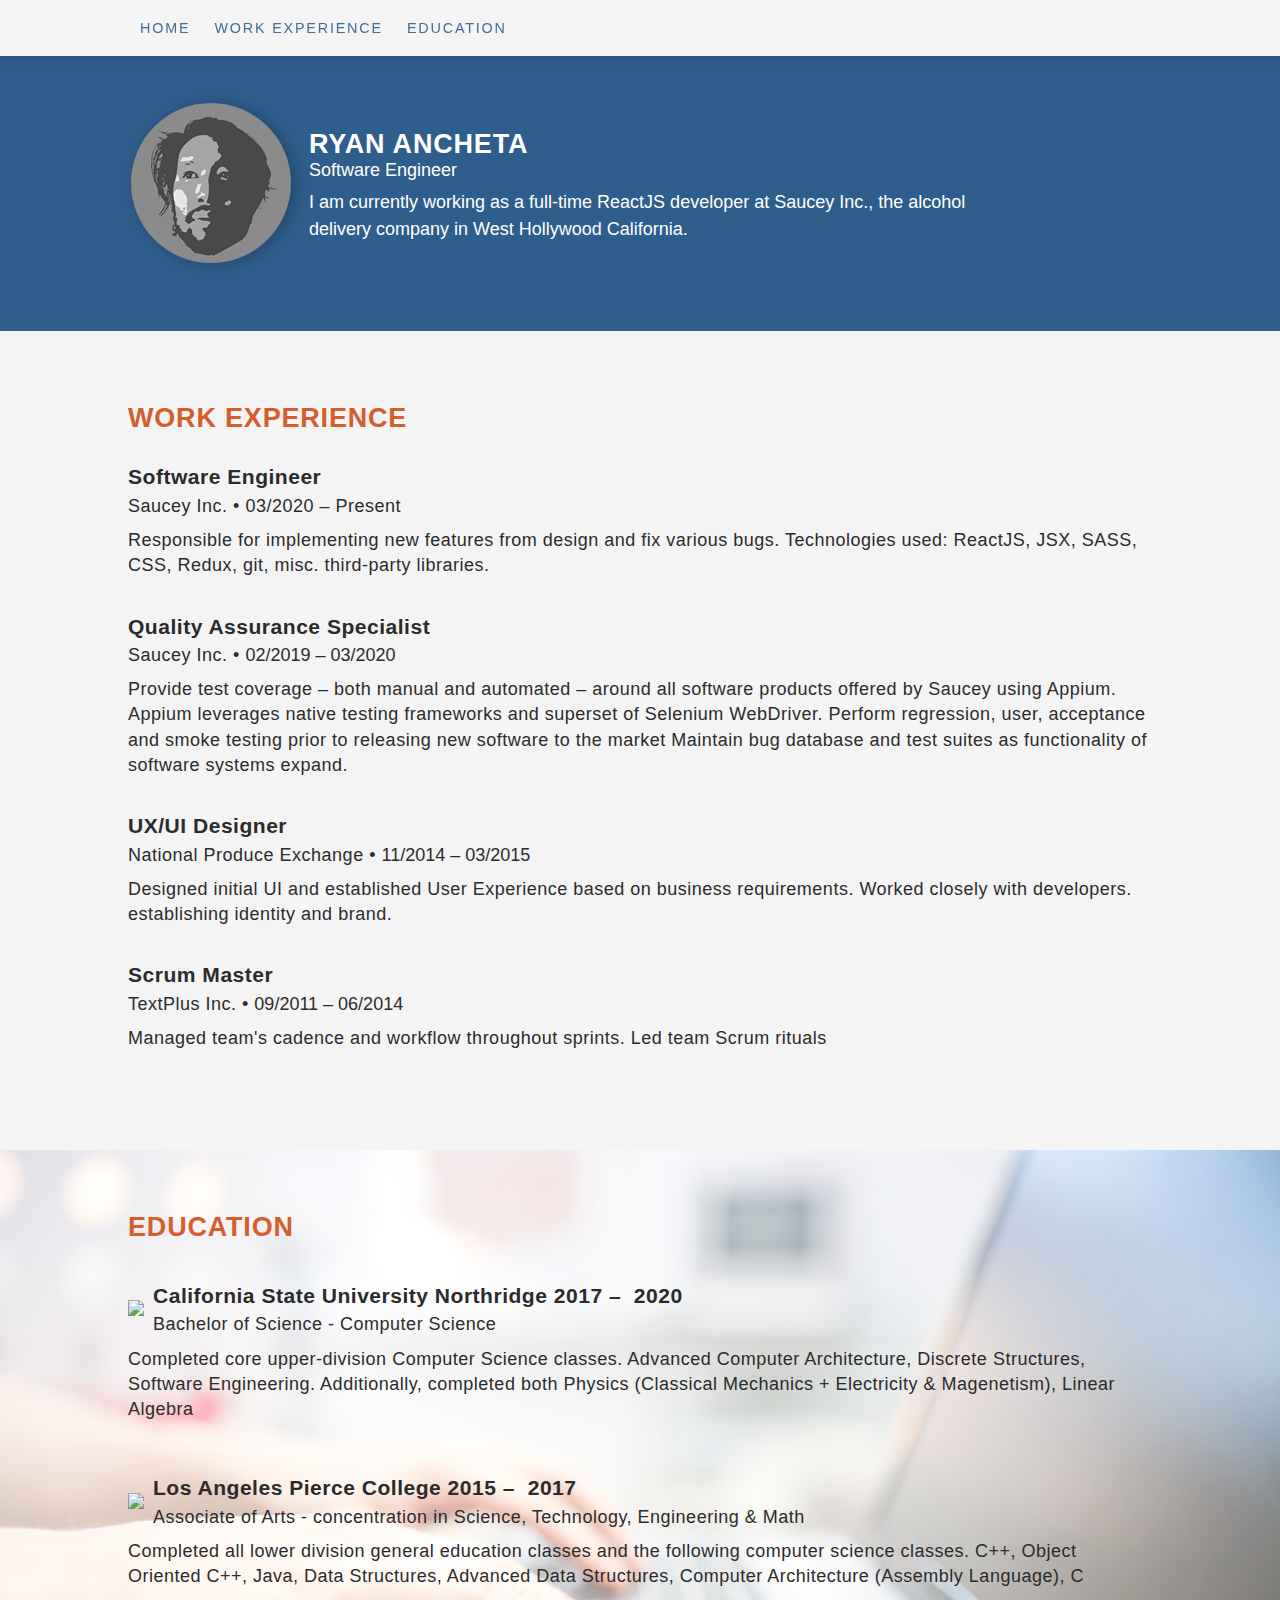
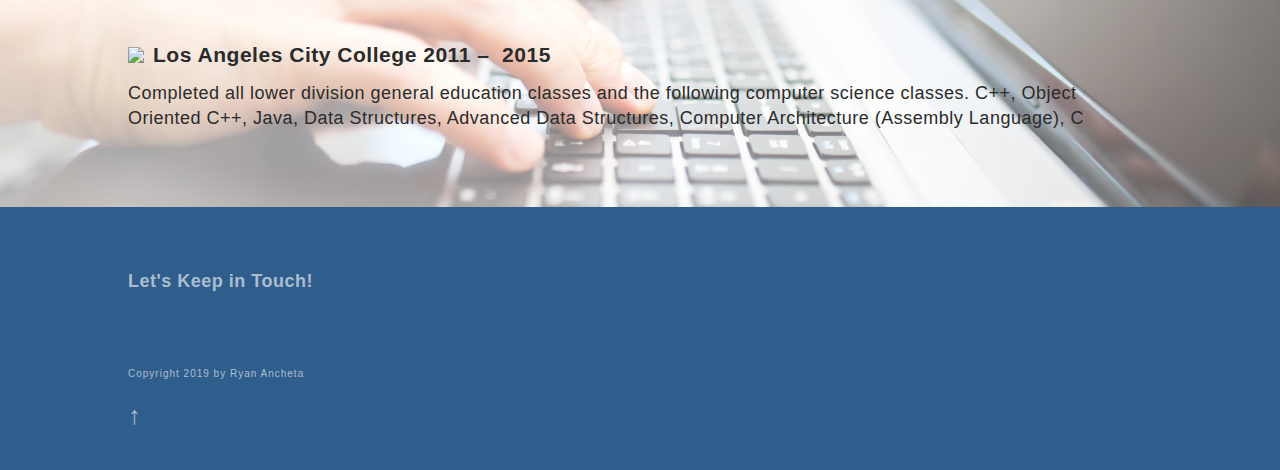
==== index.html @ f2ef3d65 "fix education section" ====
<!DOCTYPE html>
<html lang="en">
  <head>
    <meta charset="UTF-8" />
    <meta name="viewport" content="width=device-width, initial-scale=1.0" />
    <meta property="og:title" content="Ryan Ancheta Resume" />
    <meta
      name="description"
      content="Ryan Ancheta Front-End ReactJS developer software engineer software developer"
    />
    <link
      rel="shortcut icon"
      type="image/x-icon"
      href="/assets/favicon-16x16.ico"
    />
    <link rel="icon" type="image/x-icon" href="/assets/favicon-16x16.ico" />
    <meta
      property="og:image"
      content="https://lh3.googleusercontent.com/eHggFbVulwoqNeUheD2zjqbdYsZmbzcClbdNl1tjIChGEBlrgwwPAyZ1vfrO7VXcHEhOQb1ICyS1EC4H_CNYKtNoX-5hQ-1GsaHXh4HEf33yHN_d93c7FQprkmkQ3BUmwwURCWkJkw=s1024-no"
    />
    <link
      rel="stylesheet"
      href="https://use.fontawesome.com/releases/v5.7.2/css/all.css"
      integrity="sha384-fnmOCqbTlWIlj8LyTjo7mOUStjsKC4pOpQbqyi7RrhN7udi9RwhKkMHpvLbHG9Sr"
      crossorigin="anonymous"
    />

    <!-- links -->
    <link
      href="https://fonts.googleapis.com/css?family=Roboto:300,400,500|Roboto+Slab:300,400,700"
      rel="stylesheet"
    />
    <link rel="stylesheet" href="styles.css" type="text/css" />
    <!-- links -->

    <title>Ryan Ancheta | Resume</title>
  </head>
  <body>
    <div class="nav-container-container">
      <div class="nav-container background-light">
        <nav class="nav container sides-auto" id="nav">
          <a href="#">home</a>
          <a href="#work-experience">work experience</a>
          <a href="#education">education</a>
        </nav>
      </div>
    </div>
    <!-- // Intro -->
    <header class="header">
      <div class="header-bg container sides-auto">
        <table>
          <tr>
            <td>
              <img
                src="./assets/avatar.png"
                loading="lazy"
                style="
                  border-radius: 50%;
                  height: 160px;
                  width: auto;
                  padding: 0;
                  box-shadow: 4px 1px 16px rgba(0, 0, 0, 0.25);
                  object-fit: cover;
                  filter: saturate(0);
                "
              />
            </td>
            <td>
              <h2
                style="color: white"
                id="header-name"
                class="header-text-content"
              >
                Ryan Ancheta
              </h2>
              <p style="font-weight: 500; color: white; margin: 0 14px">
                Software Engineer
              </p>
              <p
                class="header-description"
                style="
                  color: white;
                  font-weight: lighter;
                  padding-top: 8px;
                  line-height: 1.2em;
                  margin: 0 14px;
                "
              >
                I am currently working as a full-time ReactJS developer at
                Saucey Inc., the alcohol delivery company in West Hollywood
                California.
              </p>
            </td>
          </tr>
        </table>
      </div>
      <div class="header-bg-mobile">
        <img
          src="https://cdn.glitch.com/bf27959f-3e99-4155-89b1-964a21f4a2be%2Fchedda.png?1551856721270https://cdn.glitch.com/bf27959f-3e99-4155-89b1-964a21f4a2be%2Fchedda.png?1551856721270"
          loading="lazy"
          style="
            border-radius: 50%;
            height: 160px;
            width: auto;
            padding: 0;
            box-shadow: 4px 1px 16px rgba(0, 0, 0, 0.25);
          "
        />
        <h2 style="color: white; margin-bottom: 0">Ryan Ancheta</h2>
        <p
          style="
            font-weight: 500;
            color: white;
            margin: 0 14px;
            line-height: 1.2em;
          "
        >
          Software Engineer
        </p>
        <p
          class="header-description"
          style="
            color: white;
            font-weight: lighter;
            padding-top: 8px;
            line-height: 1.2em;
            width: 80%;
            margin: 0 auto;
          "
        >
          I am currently working as a full-time ReactJS developer at Saucey
          Inc., the alcohol delivery company in West Hollywood California.
        </p>
      </div>
    </header>
    <main role="main">
      <!-- // Work Experience -->
      <div class="work-exp-wrap" id="work-experience">
        <section class="work-exp-wrap container sides-auto">
          <h2 style="margin-top: 0">Work Experience</h2>
          <!-- Job Details: copy this whole block to add more jobs -->
          <div class="jobs">
            <div class="job">
              <h3>Software Engineer</h3>
              <div class="heading">
                <p>
                  <a
                    href="https://www.saucey.com"
                    target="_blank"
                    class="work-name"
                  >
                    Saucey Inc.</a
                  >&nbsp;•&nbsp;
                </p>
                <p class="date-range">03/2020&nbsp;–&nbsp;Present</p>
                <!-- Add as many paragraphs as you need. -->
              </div>
              <p>
                Responsible for implementing new features from design and fix
                various bugs. Technologies used: ReactJS, JSX, SASS, CSS, Redux,
                git, misc. third-party libraries.
              </p>
            </div>

            <div class="job">
              <h3>Quality Assurance Specialist</h3>
              <div class="heading">
                <p>
                  <a
                    href="https://www.saucey.com"
                    target="_blank"
                    class="work-name"
                  >
                    Saucey Inc.</a
                  >&nbsp;•&nbsp;
                </p>
                <div class="date-range">02/2019&nbsp;–&nbsp;03/2020</div>
              </div>
              <!-- Add as many paragraphs as you need. -->
              <p>
                Provide test coverage – both manual and automated – around all
                software products offered by Saucey using Appium. Appium
                leverages native testing frameworks and superset of Selenium
                WebDriver. Perform regression, user, acceptance and smoke
                testing prior to releasing new software to the market Maintain
                bug database and test suites as functionality of software
                systems expand.
              </p>
            </div>

            <div class="job">
              <h3>UX/UI Designer</h3>
              <div class="heading">
                <p>
                  <a
                    href="https://www.nationalcarrierexchange.com"
                    target="__blank"
                    class="work-name"
                  >
                    National Produce Exchange</a
                  >&nbsp;•&nbsp;
                </p>
                <div class="date-range">11/2014 – 03/2015</div>
              </div>
              <p>
                Designed initial UI and established User Experience based on
                business requirements. Worked closely with developers.
                establishing identity and brand.
              </p>
            </div>

            <div class="job">
              <h3>Scrum Master</h3>
              <div class="heading">
                <p>
                  <a
                    href="http://www.textplus.com"
                    target="new"
                    class="work-name"
                  >
                    TextPlus Inc.</a
                  >&nbsp;•&nbsp;
                </p>
                <span class="date-range">09/2011&nbsp;–&nbsp;06/2014</span>
              </div>
              <p>
                Managed team's cadence and workflow throughout sprints. Led team
                Scrum rituals
              </p>
            </div>
          </div>
        </section>
      </div>
      <!-- end of Job Details block. -->

      <!-- // Education -->
      <div class="education" id="education">
        <div class="education-alpha">
          <section class="container sides-auto">
            <div>
              <h2>Education</h2>
            </div>
            <div class="education-item-container">
              <div class="education-item">
                <a href="https://www.csun.edu" target="_blank">
                  <img
                    src="https://upload.wikimedia.org/wikipedia/en/thumb/8/8c/CSUNS.svg/1200px-CSUNS.svg.png"
                    loading="lazy"
                    style="width: 52px; height: auto"
                    class="school-logo"
                  />
                </a>
                <div>
                  <div class="school-name-year-detail">
                    <a
                      href="http://www.csun.edu"
                      target="_blank"
                      class="school-name"
                    >
                      <h3>California State University Northridge</h3>
                    </a>
                    <h3>&nbsp;2017 – &nbsp;2020</h3>
                  </div>
                  <p class="degree">
                    Bachelor of Science &dash; Computer Science
                  </p>
                </div>
              </div>
              <p class="school-desc">
                Completed core upper-division Computer Science classes. Advanced
                Computer Architecture, Discrete Structures, Software
                Engineering. Additionally, completed both Physics (Classical
                Mechanics + Electricity & Magenetism), Linear Algebra
              </p>
            </div>
            <div class="education-item-container">
              <div class="education-item">
                <a href="https://www.piercecollege.edu" target="_blank">
                  <img
                    src="https://static.wixstatic.com/media/e28e75_eaf3989d148040e1ba2fc01089e773c7.gif"
                    loading="lazy"
                    style="width: 52px; height: auto"
                    class="school-logo"
                  />
                </a>
                <div>
                  <div class="school-name-year-detail">
                    <a
                      href="https://www.piercecollege.edu"
                      target="_blank"
                      class="school-name"
                    >
                      <h3>Los Angeles Pierce College</h3>
                    </a>
                    <h3>&nbsp;2015 – &nbsp;2017</h3>
                  </div>
                  <p class="degree">
                    Associate of Arts &dash; concentration in Science,
                    Technology, Engineering & Math
                  </p>
                </div>
              </div>
              <p class="school-desc">
                Completed all lower division general education classes and the
                following computer science classes. C++, Object Oriented C++,
                Java, Data Structures, Advanced Data Structures, Computer
                Architecture (Assembly Language), C
              </p>
            </div>

            <div class="education-item-container">
              <div class="education-item">
                <a href="https://www.lacc.edu" target="_blank">
                  <img
                    src="https://upload.wikimedia.org/wikipedia/en/thumb/f/f6/Los_Angeles_City_College_seal.svg/800px-Los_Angeles_City_College_seal.svg.png"
                    loading="lazy"
                    style="width: auto; height: 53px"
                    class="school-logo"
                  />
                </a>
                <div>
                  <div class="school-name-year-detail">
                    <a
                      href="https://www.lacitycollege.edu"
                      target="_blank"
                      class="school-name"
                    >
                      <h3>Los Angeles City College</h3>
                    </a>
                    <h3>&nbsp;2011 – &nbsp;2015</h3>
                  </div>
                </div>
              </div>
              <p class="school-desc">
                Completed all lower division general education classes and the
                following computer science classes. C++, Object Oriented C++,
                Java, Data Structures, Advanced Data Structures, Computer
                Architecture (Assembly Language), C
              </p>
            </div>
          </section>
        </div>
      </div>
      <!-- End of school details. -->
      <!-- // Footer & contact info -->
      <div class="footer">
        <section class="container sides-auto">
          <footer>
            <h4>Let's Keep in Touch!</h4>
            <!-- Social media and contact links. Add or remove any networks. -->
            <ul class="footer-links contact-info" style="margin-top: 0">
              <a
                href="mailto:ryan@ryanancheta.com?subject=Hey! I found you from your website!"
                style="padding-left: 0"
                ><i class="fas fa-envelope"></i
              ></a>
              <a href="http://www.ryanancheta.com" target="_blank"
                ><i size="med" class="fas fa-columns"></i
              ></a>
              <a href="http://www.twitter.com" target="_blank"
                ><i class="fab fa-twitter"></i
              ></a>
              <a
                href="https://www.linkedin.com/in/ryan-ancheta-920494163"
                target="_blank"
                ><i class="fab fa-linkedin"></i
              ></a>
              <a href="https://facebook.com" target="_blank"
                ><i class="fab fa-facebook"></i
              ></a>
            </ul>
            <p>Copyright 2019 by Ryan Ancheta</p>
          </footer>
          <div class="back-to-top">
            <a
              href="#"
              style="
                font-size: 1.4em;
                color: rgba(255, 255, 255, 0.6);
                text-decoration: none;
              "
              >&uarr;</a
            >
          </div>
        </section>
      </div>
    </main>
  </body>
</html>
---- styles.css ----
/* Color Palette
rgb(0,131,178);
rgb(26,195,255);
rgb(0,188,255);
rgb(178,92,0);
rgb(255,131,0); */
p {
  margin: 0;
  padding: 0;
}
:root {
  --myBlue: #2f5d8c;
  --myOrange: #d55e2d;
  --max-width: 1360px;
  font-size: 1.125rem;
}

@media (max-width: 425px) {
  :root {
    font-size: 16px;
  }
  .job .heading {
    justify-content: center;
  }
  #nav a {
    font-size: 0.625rem;
    font-weight: bold;
  }
}

html,
body {
  overflow-x: hidden;
  font-family: "Helvetica", "Roboto", sans-serif;
  /* font-family: 'Noto Sans', sans-serif; */
  margin: 0;
  color: #2b2b2b;
  /* margin-top: 28px; */
  padding: 0;
  scroll-behavior: smooth;
  -webkit-overflow-scrolling: smooth;
  background-color: #f4f4f4;
}

a,
a:active {
  color: #2b2b2b;
}

h3 {
  margin: 0;
  padding: 0;
}

h2#header-name.header-text-content {
  margin: 0 14px;
}

.work-exp-wrap {
  padding: 2rem 0;
}

h1,
h2,
h3,
h4,
h5 {
  /* font-family: "Roboto Slab", serif; */
  font-family: "Helvetica", "Roboto", sans-serif;
  font-weight: bold;
  letter-spacing: 0.5px;
}

h2 {
  color: var(--myOrange);
  text-transform: uppercase;
  letter-spacing: 0.03em;
}

h3 > .school-name,
.work-name {
  margin: 0 auto;
  /* color: var(--myBlue); */
  border-bottom: none;
  padding-bottom: 0;
  -webkit-transition: border-bottom 0.25s ease, padding-bottom 0.5ms ease;
  transition: border-bottom 0.25s ease, padding-bottom 0.5ms ease;
}

.date-range {
  font-weight: 500;
}

.work-name:hover,
.school-name:hover {
  text-decoration: underline;
}

hr {
  height: 1px;
  background: rgba(178, 92, 0, 0.2);
  border: none;
  margin: 40px 0;
}

.header {
  background: var(--myBlue);
}

.header-bg {
  /* border-top: 1px solid white; */
  width: 80%;
  height: auto;
  /* margin: auto 0; */
  padding: 100px 0 60px;
  transition: 0.2s;
}

.header-bg-mobile {
  display: none;
  background: var(--myBlue);
  text-align: center;
  padding: 60px 0;
}

.header-bg h1,
.header-bg h2,
.header-bg p {
  width: 80%;
  margin: 0 auto;
}

.header-bg img {
  width: 100%;
  margin: auto 0;
  padding-top: 140px;
  z-index: 1;
}

section {
  width: 80%;
  margin: 0 auto;
}

section p {
  letter-spacing: 0.5px;
  line-height: 1.4em;
  font-weight: lighter;
}

.school-name,
.work-name {
  text-decoration: none;
  font-weight: 500;
}

.school-logo {
  /* padding-right: 8px; */
}

.school-logo-mobile {
  /* padding-bottom: 14px; */
}

/* Header & Footer
------------------------------------*/
/* Footer START */

.education {
  /* background: url('https://cdn.glitch.com/bf27959f-3e99-4155-89b1-964a21f4a2be%2Fnumber-education-classroom-brand-font-school-1201352-pxhere.com.jpg?1552437216395') top right; */
  /* background: url('/assets/img-studying-flat.jpg'); */
  background: url("/assets/img-typing-on-laptop.jpg") center;
  background-attachment: scroll;
  background-size: cover;
}

.education-item {
  display: flex;
  align-items: center;
}

.education-item .school-logo {
  margin-right: 0.5rem;
}

.education-item .school-name-year-detail {
  display: flex;
}

.education-item .school-name-year-detail > * {
  margin-bottom: 0.25rem;
}

.education-item .school-name-year-detail h3 {
  white-space: nowrap;
}

.education-item > * {
  margin-bottom: 0.5rem;
}

.education-alpha {
  background: linear-gradient(
    to right,
    rgba(255, 255, 255, 0.7),
    rgba(255, 255, 255, 0.35)
  );

  padding: 40px 0;
}

/* .education-mobile-alpha {
  background: rgba(255, 255, 255, 0.75);
  padding: 40px 0;
} */

.education-item-container {
  padding: 1rem 0;
  margin-bottom: 1rem;
}

.footer {
  margin: 0 auto;
  padding: 40px 0;
  background: var(--myBlue);
}

ul {
  list-style-type: none;
  display: inline;
}

ul a {
  padding: 14px;
  letter-spacing: 0.5px;
  transition: all 0.4s ease;
}

ul a:visited,
ul a:link,
ul a:active {
  /* color: black; */
  color: rgba(255, 255, 255, 0.6);
}

.footer-links.contact-info {
  padding: 20px;
}

.footer h4 {
  color: rgba(255, 255, 255, 0.6);
}
.footer p {
  color: rgba(255, 255, 255, 0.6);
  font-size: x-small;
  letter-spacing: 1px;
  margin: 20px 0;
}

ul.footer-links.contact-info {
  padding: 0;
}

.fas.fa-envelope {
  font-size: 1.5em;
  transition: all 0.45s ease;
}
.fas.fa-envelope:hover {
  color: var(--myOrange);
  transform: scale(2);
}
.fab.fa-twitter {
  font-size: 1.5em;
  transition: all 0.45s ease;
}
.fab.fa-twitter:hover {
  color: #1da1f2;
  transform: scale(2);
}
.fas.fa-columns {
  font-size: 1.5em;
  transition: all 0.45s ease;
}
.fas.fa-columns:hover {
  color: rgb(178, 92, 0);
  transform: scale(2);
}
.fab.fa-facebook {
  font-size: 1.5em;
  transition: all 0.45s ease;
}
.fab.fa-facebook:hover {
  color: #3b5998;
  transform: scale(2);
}
.fab.fa-linkedin {
  font-size: 1.5em;
  transition: all 0.45s ease;
}
.fab.fa-linkedin:hover {
  color: #0077b5;
  transform: scale(2);
}

/* Footer END */

.nav-container {
  top: 0;
  left: 0;
  right: 0;
  width: 100vw;
  z-index: 10;
  max-width: var(--max-width);
  margin-left: auto;
  margin-right: auto;
  width: auto;
}

@media (min-width: 721px) {
  .nav-container {
    width: 80%;
  }
}

#nav {
  top: 0;
  transition: top 0.6s;
  display: inline-flex;
}

.nav-container-container {
  box-shadow: 0 4px 10px rgba(0, 0, 0, 0.1);
  position: fixed;
  /* background: white; */
  background-color: #f4f4f4;
  width: 100vw;
  height: auto;
  z-index: 10;
}

#nav {
  z-index: 100;
  overflow: hidden;
  background: rgba(0, 0, 0, 0.01);
  background-color: inherit;
  opacity: 0.9;
}

.nav a {
  width: 80%;
  flex-basis: fit-content;
  letter-spacing: 0.2vh;
  color: var(--myBlue);
  white-space: nowrap;
  text-transform: uppercase;
  text-align: center;
  font-size: 0.8em;
  padding: 20px 12px;
  text-decoration: none;
  transition: all 0.4s ease;
  font-weight: 400;
  cursor: pointer;
}

@media (hover: hover) {
  .nav a:hover {
    color: var(--myOrange);
  }
}
@media (hover: hover) and (prefers-color-scheme: dark) {
  .nav a:hover {
    color: white;
    /* background: var(--myBlue); */
  }
}

@media (hover: hover) and (not(prefers-color-scheme: dark)) {
  .nav a:hover {
    color: var(--myOrange);
  }
}
/* Work Experience
  ------------------------------------*/
.degree {
  font-weight: 400;
  margin-top: 0;
  margin-bottom: 0;
}

@media (max-width: 768px) {
  .education {
    text-align: center;
  }

  .education-item {
    flex-direction: column;
    justify-content: center;
    align-items: center;
  }

  .education-item .school-name-year-detail {
    display: block;
  }

  .education-item .school-logo {
    margin: initial;
  }

  .degree {
    /* margin-bottom: 1rem; */
  }
}

/* Education
  ------------------------------------*/

.school-desc {
  margin-top: 0;
}

@media only screen and (max-width: 720px) {
  .header-bg {
    display: none;
  }
  .header-bg-mobile {
    display: block;
    padding-top: 120px;
  }
  .footer {
    text-align: center;
    margin: 0 auto;
  }
  .education {
    /* display: none; */
  }
  .education-mobile {
    display: block;
  }
  .work-exp-wrap {
    text-align: center;
  }
}

.job {
  padding: 0.5em 0;
  margin-bottom: 1rem;
}

.job .heading {
  white-space: nowrap;
  display: flex;
  align-items: center;
  margin-bottom: 0.5rem;
  margin-top: 0.25rem;
}

.header-description {
  line-height: 1.5 !important;
}

.sides-auto {
  margin-left: auto;
  margin-right: auto;
}

.container {
  max-width: var(--max-width);
}

@media (prefers-color-scheme: dark) {
  .nav-container,
  .nav-container-container,
  #nav,
  nav,
  html,
  body {
    background-color: #2b2b2b;
    color: whitesmoke;
  }
  /* .nav a, */
  a,
  h1,
  h3,
  h4,
  h5 {
    color: whitesmoke;
  }

  .nav a {
    color: var(--myOrange);
  }
  .education-alpha,
  .education-mobile-alpha {
    background: linear-gradient(
      to bottom,
      rgba(38, 38, 38, 0.9),
      rgba(3, 0, 0, 0.5)
    );
  }
}
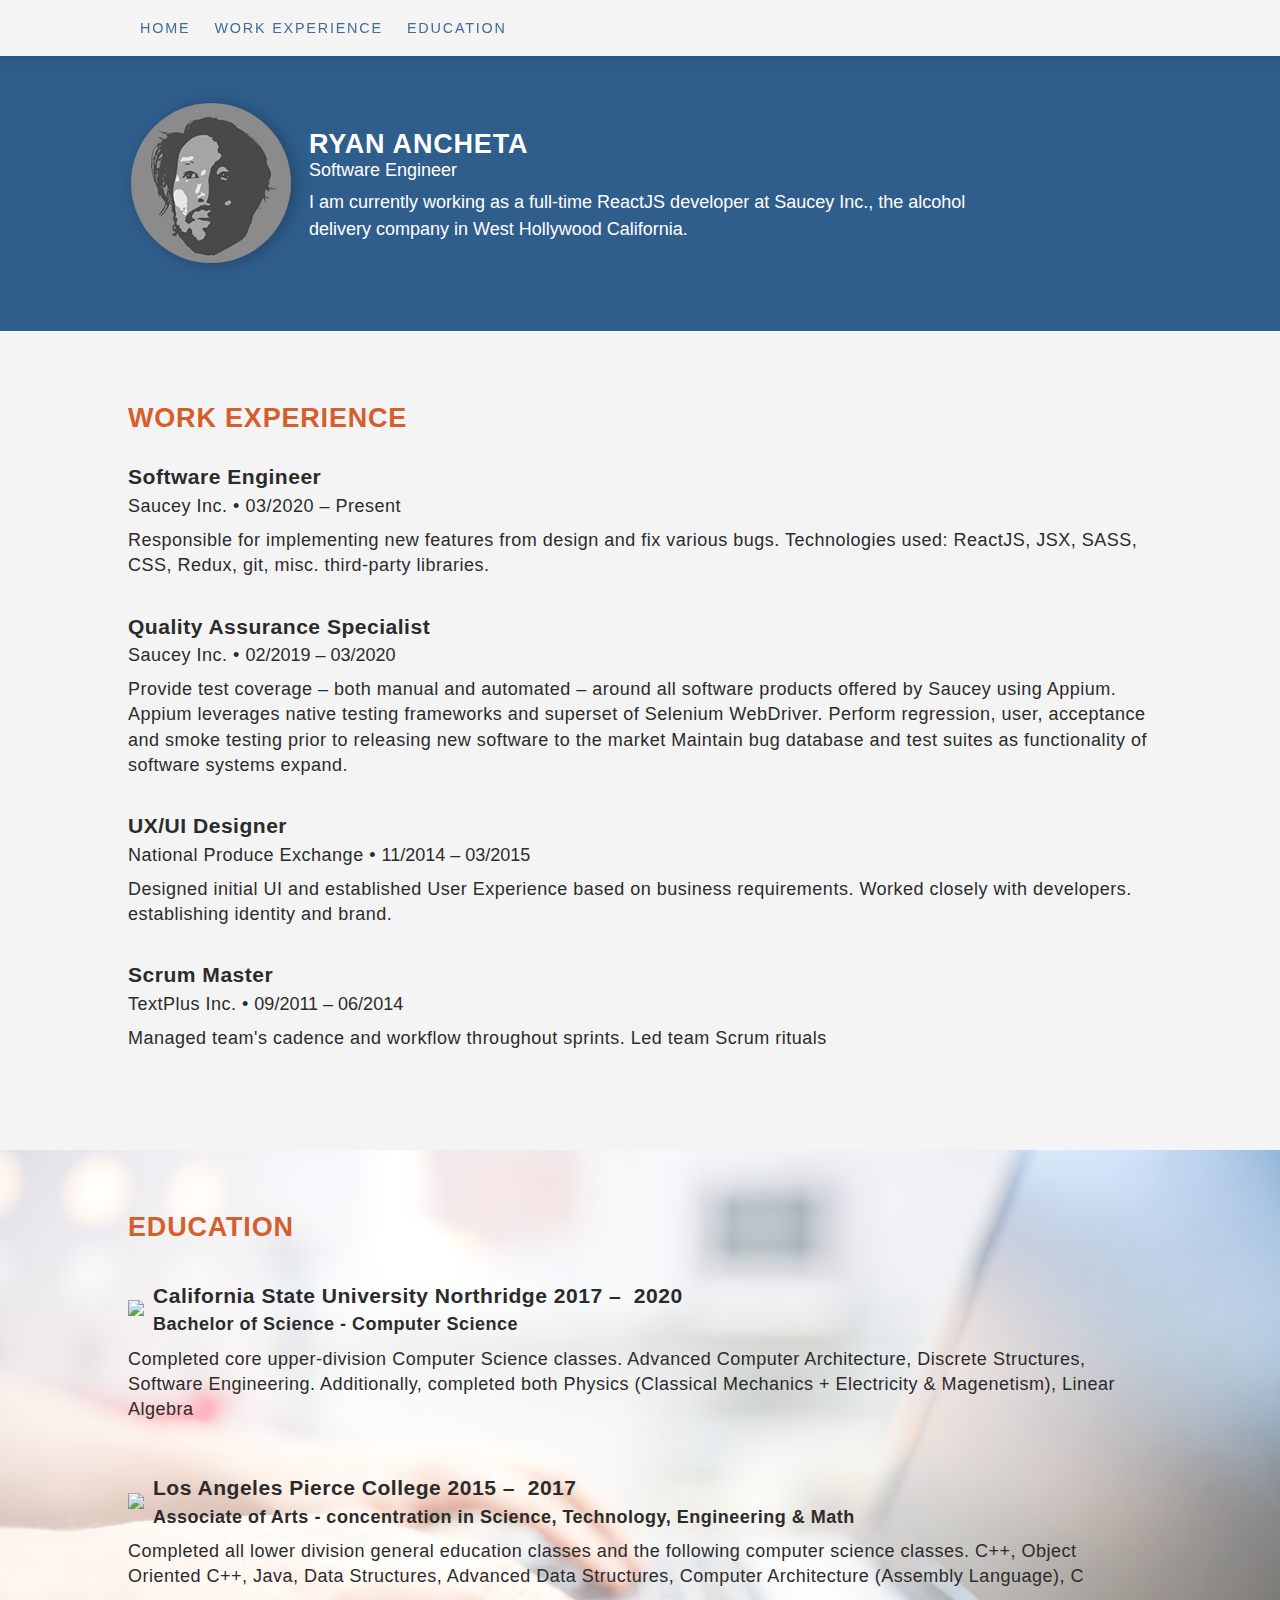
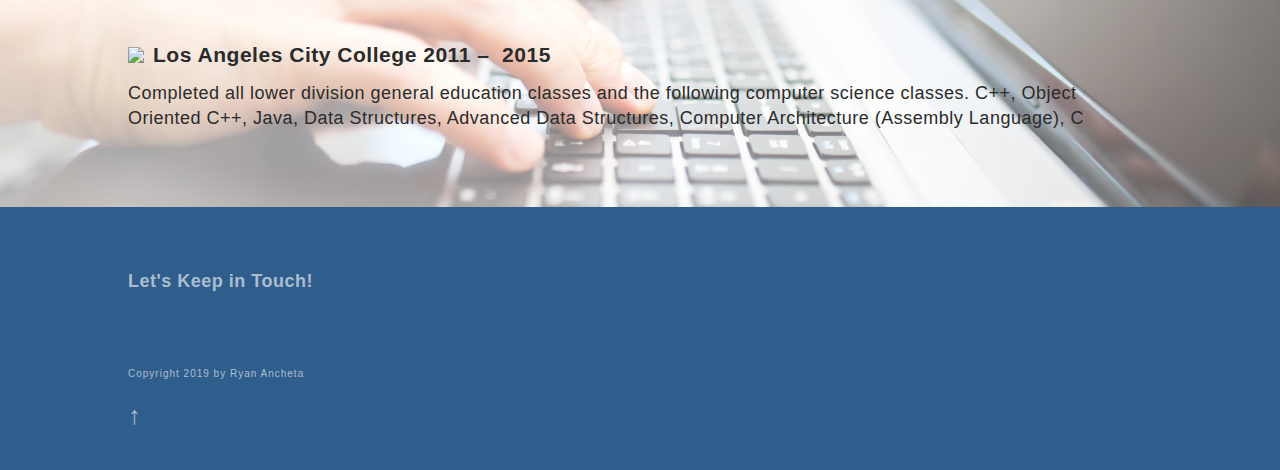
==== commit 71439a25: "make degree the focus" ====
--- a/styles.css
+++ b/styles.css
@@ -382,7 +382,7 @@
 /* Work Experience
   ------------------------------------*/
 .degree {
-  font-weight: 400;
+  font-weight: bold;
   margin-top: 0;
   margin-bottom: 0;
 }
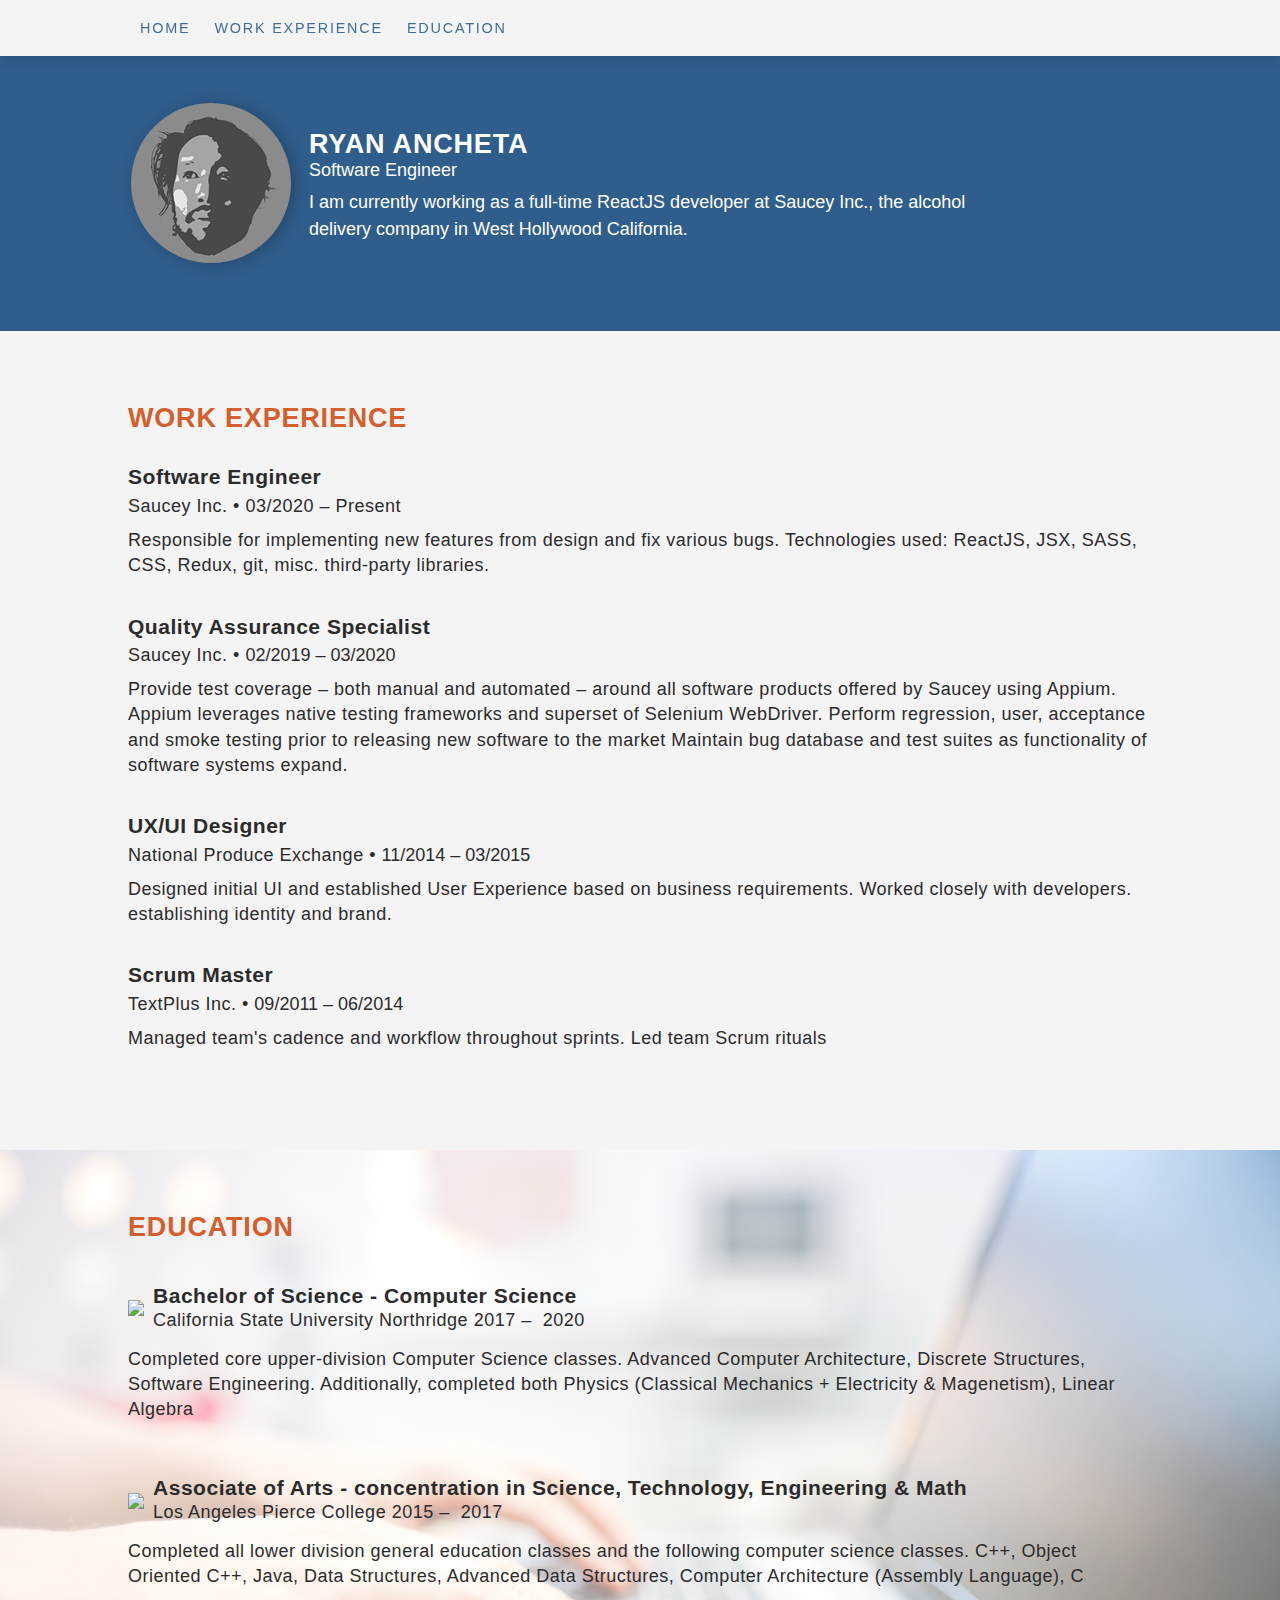
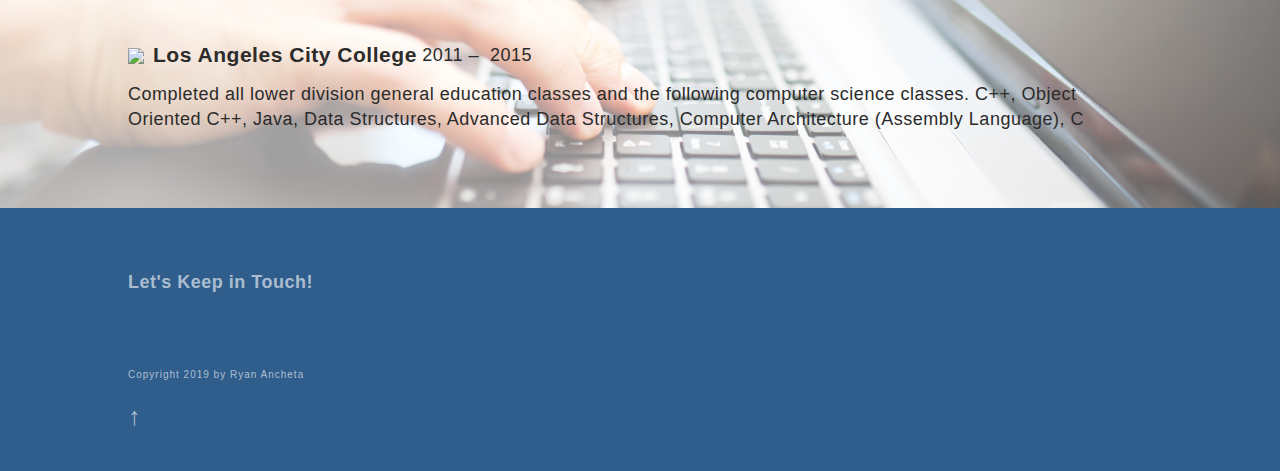
==== commit 6d1e8e8d: "make degree the focus" ====
--- a/index.html
+++ b/index.html
@@ -8,6 +8,7 @@
       name="description"
       content="Ryan Ancheta Front-End ReactJS developer software engineer software developer"
     />
+    <meta name="format-detection" content="telephone=no" />
     <link
       rel="shortcut icon"
       type="image/x-icon"
@@ -251,19 +252,19 @@
                   />
                 </a>
                 <div>
+                  <h3 class="degree">
+                    Bachelor of Science &dash; Computer Science
+                  </h3>
                   <div class="school-name-year-detail">
                     <a
                       href="http://www.csun.edu"
                       target="_blank"
                       class="school-name"
                     >
-                      <h3>California State University Northridge</h3>
+                      <p>California State University Northridge</p>
                     </a>
-                    <h3>&nbsp;2017 – &nbsp;2020</h3>
+                    <p>&nbsp;2017 – &nbsp;2020</p>
                   </div>
-                  <p class="degree">
-                    Bachelor of Science &dash; Computer Science
-                  </p>
                 </div>
               </div>
               <p class="school-desc">
@@ -284,20 +285,20 @@
                   />
                 </a>
                 <div>
+                  <h3 class="degree">
+                    Associate of Arts &dash; concentration in Science,
+                    Technology, Engineering & Math
+                  </h3>
                   <div class="school-name-year-detail">
                     <a
                       href="https://www.piercecollege.edu"
                       target="_blank"
                       class="school-name"
                     >
-                      <h3>Los Angeles Pierce College</h3>
+                      <p>Los Angeles Pierce College</p>
                     </a>
-                    <h3>&nbsp;2015 – &nbsp;2017</h3>
+                    <p>&nbsp;2015 – &nbsp;2017</p>
                   </div>
-                  <p class="degree">
-                    Associate of Arts &dash; concentration in Science,
-                    Technology, Engineering & Math
-                  </p>
                 </div>
               </div>
               <p class="school-desc">
@@ -327,7 +328,7 @@
                     >
                       <h3>Los Angeles City College</h3>
                     </a>
-                    <h3>&nbsp;2011 – &nbsp;2015</h3>
+                    <p>&nbsp;2011 – &nbsp;2015</p>
                   </div>
                 </div>
               </div>
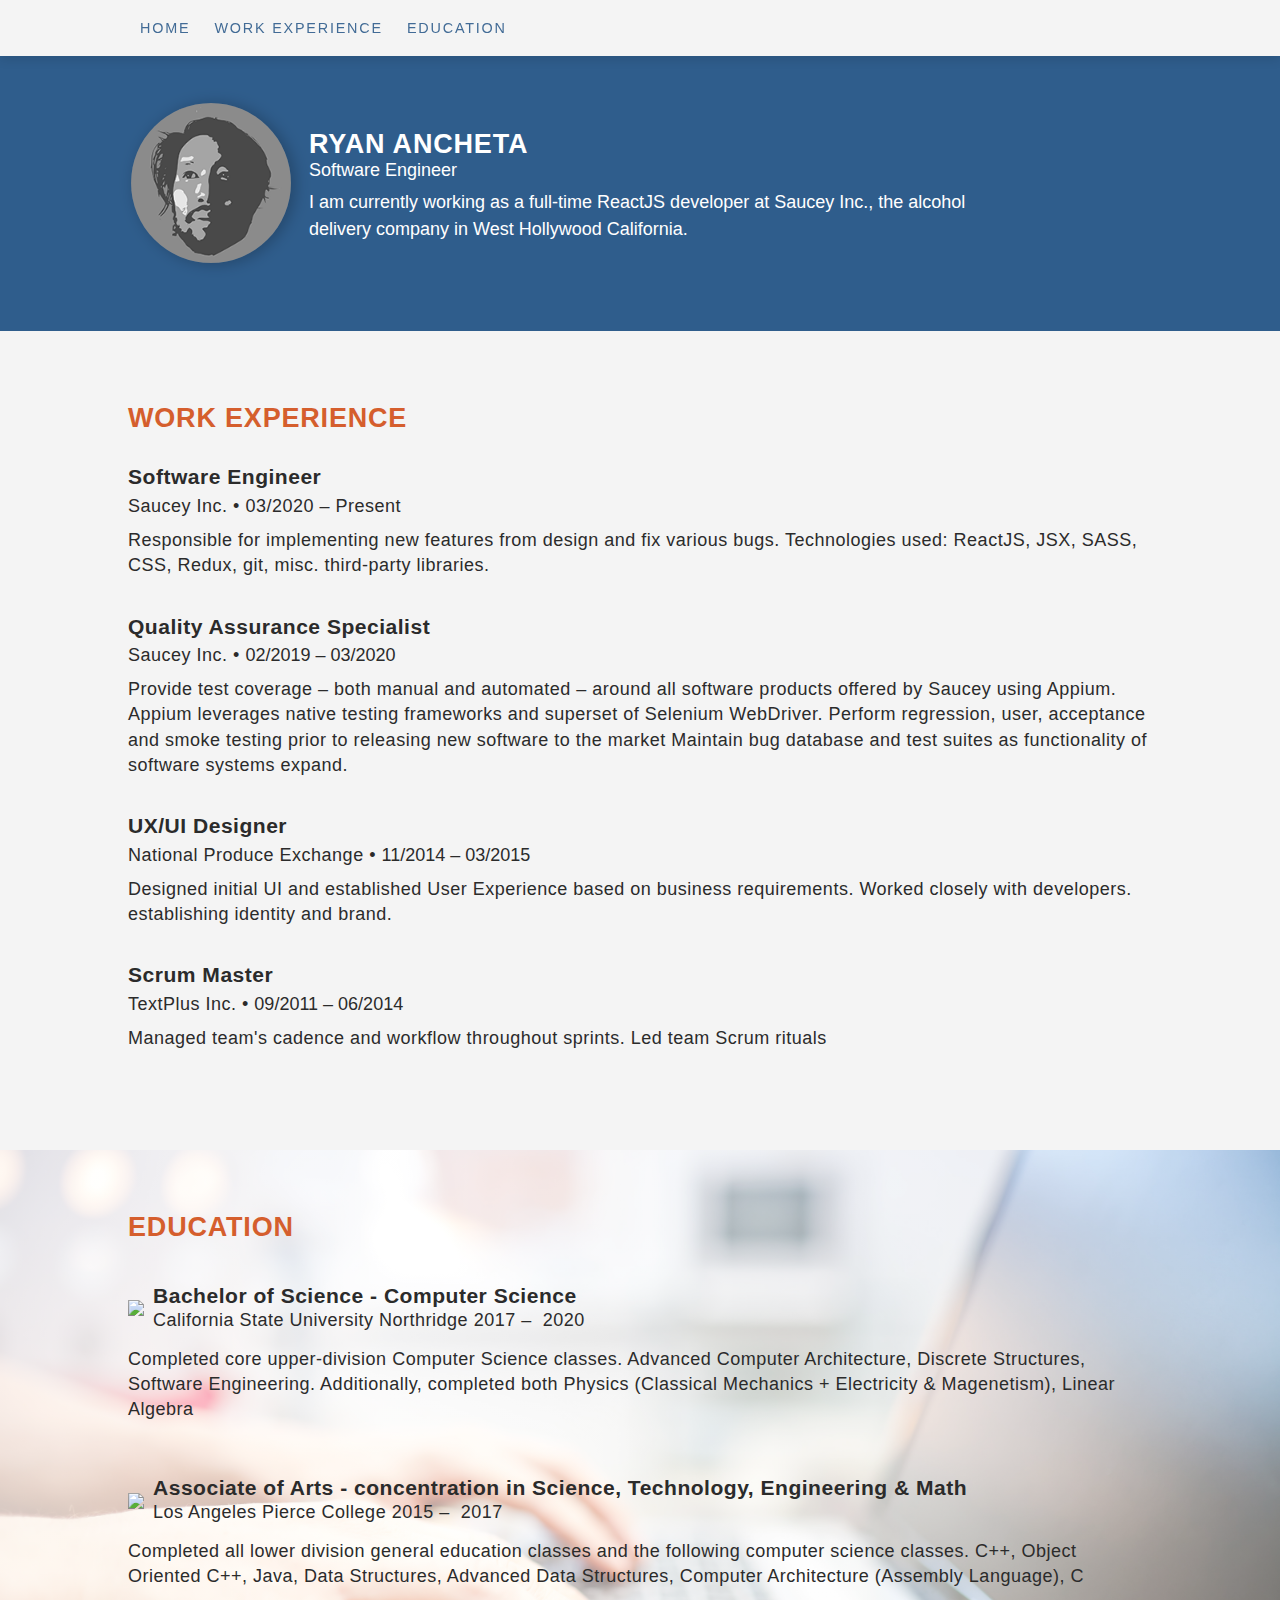
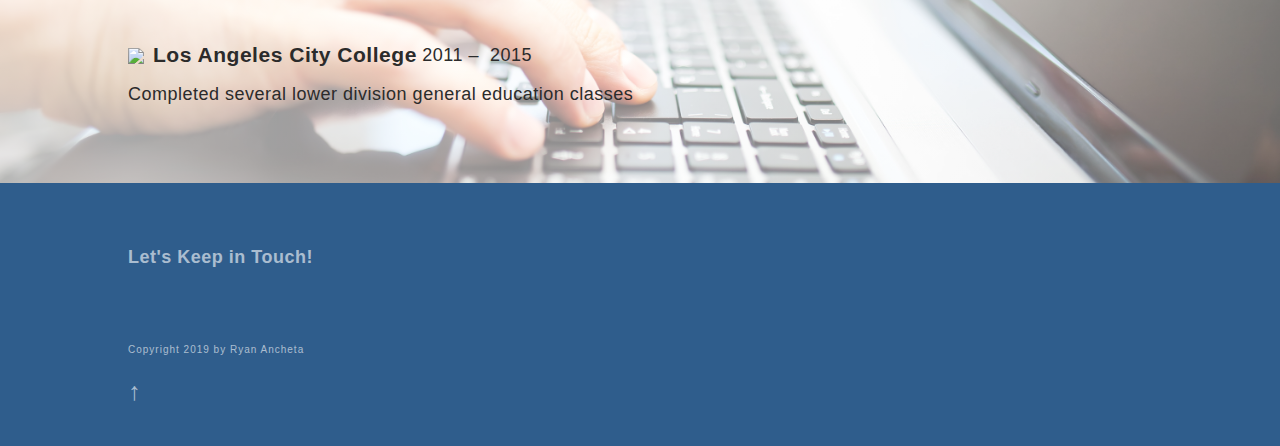
==== commit 87c67141: "fix lacc description" ====
--- a/index.html
+++ b/index.html
@@ -333,10 +333,7 @@
                 </div>
               </div>
               <p class="school-desc">
-                Completed all lower division general education classes and the
-                following computer science classes. C++, Object Oriented C++,
-                Java, Data Structures, Advanced Data Structures, Computer
-                Architecture (Assembly Language), C
+                Completed several lower division general education classes
               </p>
             </div>
           </section>
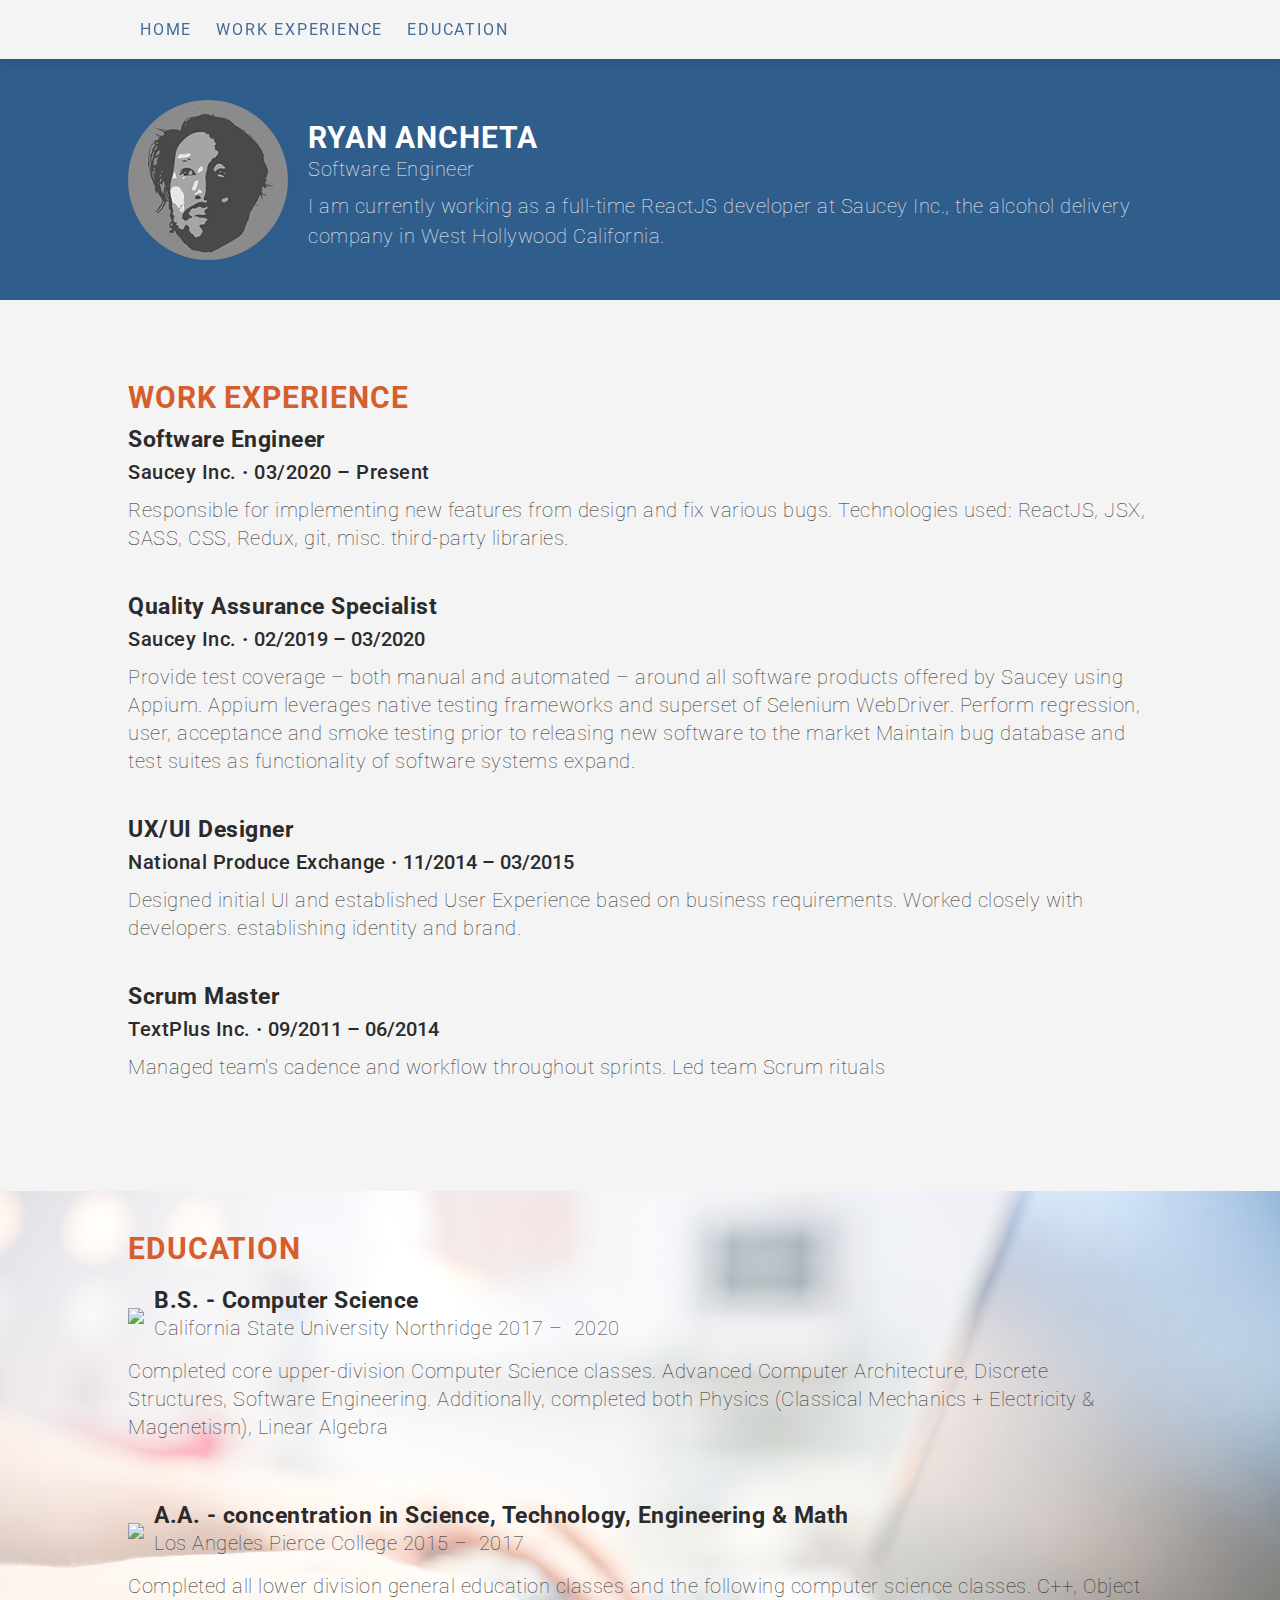
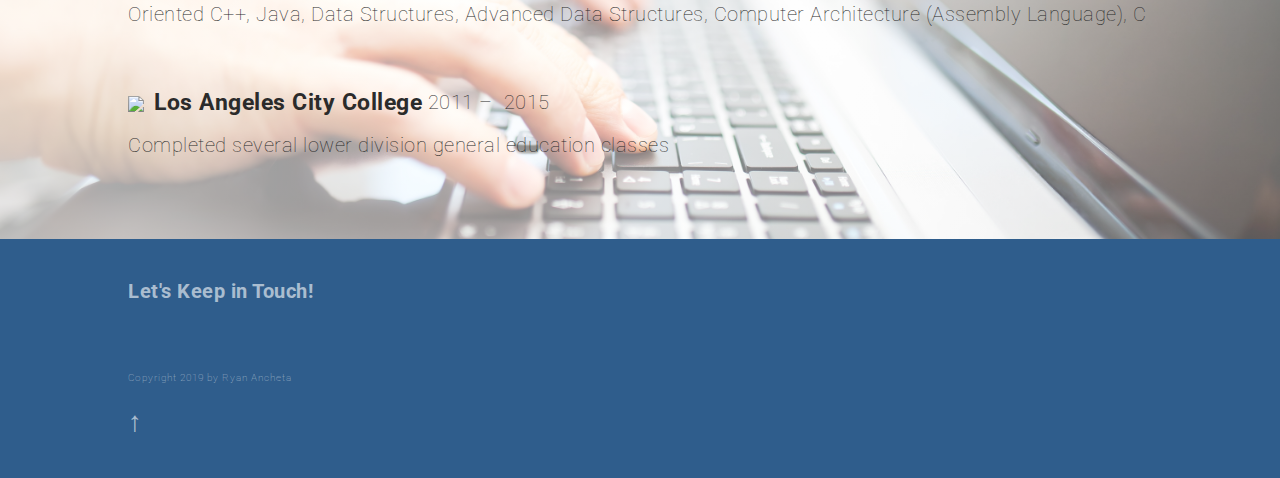
==== commit f7f32426: "remove table from hero" ====
--- a/index.html
+++ b/index.html
@@ -9,6 +9,8 @@
       content="Ryan Ancheta Front-End ReactJS developer software engineer software developer"
     />
     <meta name="format-detection" content="telephone=no" />
+    <meta name="apple-mobile-web-app-capable" content="yes" />
+    <meta name="apple-mobile-web-app-status-bar-style" content="black" />
     <link
       rel="shortcut icon"
       type="image/x-icon"
@@ -48,91 +50,22 @@
     </div>
     <!-- // Intro -->
     <header class="header">
-      <div class="header-bg container sides-auto">
-        <table>
-          <tr>
-            <td>
-              <img
-                src="./assets/avatar.png"
-                loading="lazy"
-                style="
-                  border-radius: 50%;
-                  height: 160px;
-                  width: auto;
-                  padding: 0;
-                  box-shadow: 4px 1px 16px rgba(0, 0, 0, 0.25);
-                  object-fit: cover;
-                  filter: saturate(0);
-                "
-              />
-            </td>
-            <td>
-              <h2
-                style="color: white"
-                id="header-name"
-                class="header-text-content"
-              >
-                Ryan Ancheta
-              </h2>
-              <p style="font-weight: 500; color: white; margin: 0 14px">
-                Software Engineer
-              </p>
-              <p
-                class="header-description"
-                style="
-                  color: white;
-                  font-weight: lighter;
-                  padding-top: 8px;
-                  line-height: 1.2em;
-                  margin: 0 14px;
-                "
-              >
+      <section>
+        <div class="header-bg container sides-auto">
+          <div class="header-content-container">
+            <img src="./assets/avatar.png" loading="lazy" />
+            <div>
+              <h2 id="header-name" class="header-text-content">Ryan Ancheta</h2>
+              <p>Software Engineer</p>
+              <p class="header-description">
                 I am currently working as a full-time ReactJS developer at
                 Saucey Inc., the alcohol delivery company in West Hollywood
                 California.
               </p>
-            </td>
-          </tr>
-        </table>
-      </div>
-      <div class="header-bg-mobile">
-        <img
-          src="https://cdn.glitch.com/bf27959f-3e99-4155-89b1-964a21f4a2be%2Fchedda.png?1551856721270https://cdn.glitch.com/bf27959f-3e99-4155-89b1-964a21f4a2be%2Fchedda.png?1551856721270"
-          loading="lazy"
-          style="
-            border-radius: 50%;
-            height: 160px;
-            width: auto;
-            padding: 0;
-            box-shadow: 4px 1px 16px rgba(0, 0, 0, 0.25);
-          "
-        />
-        <h2 style="color: white; margin-bottom: 0">Ryan Ancheta</h2>
-        <p
-          style="
-            font-weight: 500;
-            color: white;
-            margin: 0 14px;
-            line-height: 1.2em;
-          "
-        >
-          Software Engineer
-        </p>
-        <p
-          class="header-description"
-          style="
-            color: white;
-            font-weight: lighter;
-            padding-top: 8px;
-            line-height: 1.2em;
-            width: 80%;
-            margin: 0 auto;
-          "
-        >
-          I am currently working as a full-time ReactJS developer at Saucey
-          Inc., the alcohol delivery company in West Hollywood California.
-        </p>
-      </div>
+            </div>
+          </div>
+        </div>
+      </section>
     </header>
     <main role="main">
       <!-- // Work Experience -->
@@ -252,9 +185,7 @@
                   />
                 </a>
                 <div>
-                  <h3 class="degree">
-                    Bachelor of Science &dash; Computer Science
-                  </h3>
+                  <h3 class="degree">B.S. &dash; Computer Science</h3>
                   <div class="school-name-year-detail">
                     <a
                       href="http://www.csun.edu"
@@ -286,8 +217,8 @@
                 </a>
                 <div>
                   <h3 class="degree">
-                    Associate of Arts &dash; concentration in Science,
-                    Technology, Engineering & Math
+                    A.A. &dash; concentration in Science, Technology,
+                    Engineering & Math
                   </h3>
                   <div class="school-name-year-detail">
                     <a
--- a/styles.css
+++ b/styles.css
@@ -4,6 +4,9 @@
 rgb(0,188,255);
 rgb(178,92,0);
 rgb(255,131,0); */
+
+@import url("https://fonts.googleapis.com/css2?family=Roboto:wght@400;500;700&display=swap");
+
 p {
   margin: 0;
   padding: 0;
@@ -12,12 +15,12 @@
   --myBlue: #2f5d8c;
   --myOrange: #d55e2d;
   --max-width: 1360px;
-  font-size: 1.125rem;
+  font-size: 20px;
 }
 
 @media (max-width: 425px) {
   :root {
-    font-size: 16px;
+    font-size: 18px;
   }
   .job .heading {
     justify-content: center;
@@ -31,8 +34,9 @@
 html,
 body {
   overflow-x: hidden;
-  font-family: "Helvetica", "Roboto", sans-serif;
-  /* font-family: 'Noto Sans', sans-serif; */
+  font-family: system-ui, -apple-system, "Helvetica", "Roboto", sans-serif;
+  font-family: "Roboto", sans-serif;
+  font-weight: 500;
   margin: 0;
   color: #2b2b2b;
   /* margin-top: 28px; */
@@ -50,10 +54,6 @@
 h3 {
   margin: 0;
   padding: 0;
-}
-
-h2#header-name.header-text-content {
-  margin: 0 14px;
 }
 
 .work-exp-wrap {
@@ -66,9 +66,11 @@
 h4,
 h5 {
   /* font-family: "Roboto Slab", serif; */
-  font-family: "Helvetica", "Roboto", sans-serif;
+  /* font-family: "Helvetica", "Roboto", sans-serif; */
   font-weight: bold;
   letter-spacing: 0.5px;
+  margin: 0;
+  padding: 0;
 }
 
 h2 {
@@ -96,6 +98,11 @@
   text-decoration: underline;
 }
 
+h2[class|="header-text"] {
+  color: white;
+  margin-top: 0.5rem;
+}
+
 hr {
   height: 1px;
   background: rgba(178, 92, 0, 0.2);
@@ -107,34 +114,28 @@
   background: var(--myBlue);
 }
 
-.header-bg {
-  /* border-top: 1px solid white; */
-  width: 80%;
-  height: auto;
-  /* margin: auto 0; */
-  padding: 100px 0 60px;
-  transition: 0.2s;
-}
-
-.header-bg-mobile {
-  display: none;
-  background: var(--myBlue);
-  text-align: center;
-  padding: 60px 0;
-}
-
-.header-bg h1,
-.header-bg h2,
-.header-bg p {
-  width: 80%;
-  margin: 0 auto;
+.header-content-container {
+  padding-top: 5rem;
+  padding-bottom: 2rem;
+  display: flex;
+  justify-content: center;
+  align-items: center;
+  color: whitesmoke;
+}
+
+.header-content-container > div {
+  flex: 1;
 }
 
 .header-bg img {
-  width: 100%;
-  margin: auto 0;
-  padding-top: 140px;
-  z-index: 1;
+  border-radius: 50%;
+  height: 160px;
+  width: auto;
+  padding: 0;
+  box-shadow: 4px 1px 16px rgba(0, 0, 0, 0.0125);
+  object-fit: cover;
+  filter: saturate(0);
+  margin-right: 1rem;
 }
 
 section {
@@ -156,10 +157,6 @@
 
 .school-logo {
   /* padding-right: 8px; */
-}
-
-.school-logo-mobile {
-  /* padding-bottom: 14px; */
 }
 
 /* Header & Footer
@@ -209,11 +206,6 @@
   padding: 40px 0;
 }
 
-/* .education-mobile-alpha {
-  background: rgba(255, 255, 255, 0.75);
-  padding: 40px 0;
-} */
-
 .education-item-container {
   padding: 1rem 0;
   margin-bottom: 1rem;
@@ -225,6 +217,10 @@
   background: var(--myBlue);
 }
 
+.footer h4 {
+  margin-bottom: 0.625rem;
+}
+
 ul {
   list-style-type: none;
   display: inline;
@@ -239,7 +235,6 @@
 ul a:visited,
 ul a:link,
 ul a:active {
-  /* color: black; */
   color: rgba(255, 255, 255, 0.6);
 }
 
@@ -388,6 +383,11 @@
 }
 
 @media (max-width: 768px) {
+  .header-content-container {
+    display: block;
+    text-align: center;
+  }
+
   .education {
     text-align: center;
   }
@@ -418,23 +418,10 @@
   margin-top: 0;
 }
 
-@media only screen and (max-width: 720px) {
-  .header-bg {
-    display: none;
-  }
-  .header-bg-mobile {
-    display: block;
-    padding-top: 120px;
-  }
+@media (max-width: 720px) {
   .footer {
     text-align: center;
     margin: 0 auto;
-  }
-  .education {
-    /* display: none; */
-  }
-  .education-mobile {
-    display: block;
   }
   .work-exp-wrap {
     text-align: center;
@@ -455,7 +442,9 @@
 }
 
 .header-description {
-  line-height: 1.5 !important;
+  line-height: 1.5;
+  font-weight: lighter;
+  padding-top: 8px;
 }
 
 .sides-auto {
@@ -489,8 +478,7 @@
   .nav a {
     color: var(--myOrange);
   }
-  .education-alpha,
-  .education-mobile-alpha {
+  .education-alpha {
     background: linear-gradient(
       to bottom,
       rgba(38, 38, 38, 0.9),
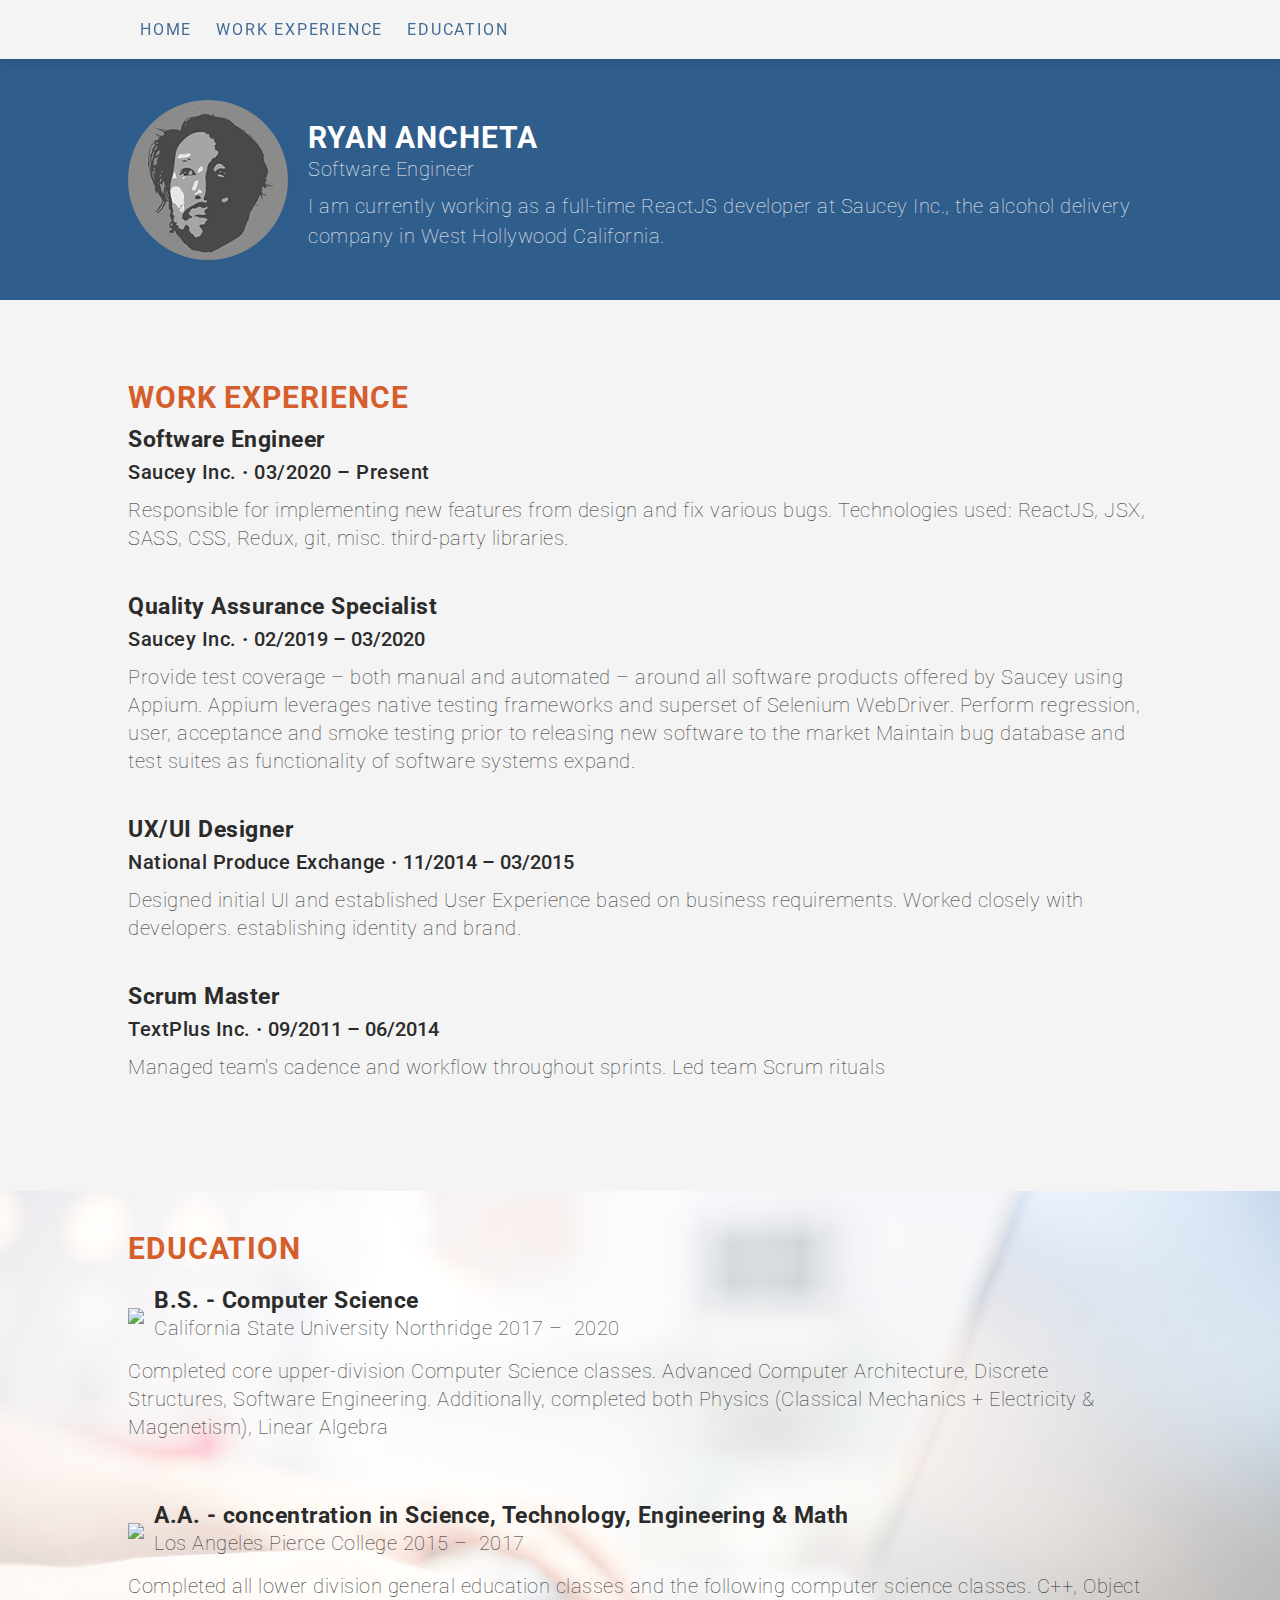
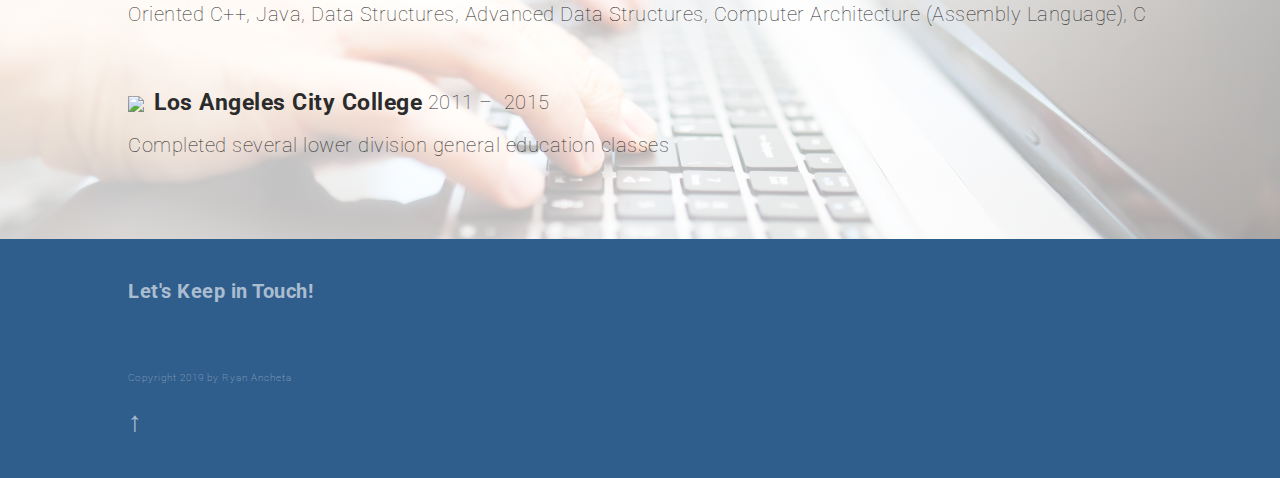
==== commit 7e7f4ade: "fix education responsiveness" ====
--- a/index.html
+++ b/index.html
@@ -4,35 +4,17 @@
     <meta charset="UTF-8" />
     <meta name="viewport" content="width=device-width, initial-scale=1.0" />
     <meta property="og:title" content="Ryan Ancheta Resume" />
-    <meta
-      name="description"
-      content="Ryan Ancheta Front-End ReactJS developer software engineer software developer"
-    />
+    <meta name="description" content="Ryan Ancheta Front-End ReactJS developer software engineer software developer" />
     <meta name="format-detection" content="telephone=no" />
     <meta name="apple-mobile-web-app-capable" content="yes" />
     <meta name="apple-mobile-web-app-status-bar-style" content="black" />
-    <link
-      rel="shortcut icon"
-      type="image/x-icon"
-      href="/assets/favicon-16x16.ico"
-    />
+    <link rel="shortcut icon" type="image/x-icon" href="/assets/favicon-16x16.ico" />
     <link rel="icon" type="image/x-icon" href="/assets/favicon-16x16.ico" />
-    <meta
-      property="og:image"
-      content="https://lh3.googleusercontent.com/eHggFbVulwoqNeUheD2zjqbdYsZmbzcClbdNl1tjIChGEBlrgwwPAyZ1vfrO7VXcHEhOQb1ICyS1EC4H_CNYKtNoX-5hQ-1GsaHXh4HEf33yHN_d93c7FQprkmkQ3BUmwwURCWkJkw=s1024-no"
-    />
-    <link
-      rel="stylesheet"
-      href="https://use.fontawesome.com/releases/v5.7.2/css/all.css"
-      integrity="sha384-fnmOCqbTlWIlj8LyTjo7mOUStjsKC4pOpQbqyi7RrhN7udi9RwhKkMHpvLbHG9Sr"
-      crossorigin="anonymous"
-    />
+    <meta property="og:image" content="https://lh3.googleusercontent.com/eHggFbVulwoqNeUheD2zjqbdYsZmbzcClbdNl1tjIChGEBlrgwwPAyZ1vfrO7VXcHEhOQb1ICyS1EC4H_CNYKtNoX-5hQ-1GsaHXh4HEf33yHN_d93c7FQprkmkQ3BUmwwURCWkJkw=s1024-no" />
+    <link rel="stylesheet" href="https://use.fontawesome.com/releases/v5.7.2/css/all.css" integrity="sha384-fnmOCqbTlWIlj8LyTjo7mOUStjsKC4pOpQbqyi7RrhN7udi9RwhKkMHpvLbHG9Sr" crossorigin="anonymous" />
 
     <!-- links -->
-    <link
-      href="https://fonts.googleapis.com/css?family=Roboto:300,400,500|Roboto+Slab:300,400,700"
-      rel="stylesheet"
-    />
+    <link href="https://fonts.googleapis.com/css?family=Roboto:300,400,500|Roboto+Slab:300,400,700" rel="stylesheet" />
     <link rel="stylesheet" href="styles.css" type="text/css" />
     <!-- links -->
 
@@ -57,11 +39,7 @@
             <div>
               <h2 id="header-name" class="header-text-content">Ryan Ancheta</h2>
               <p>Software Engineer</p>
-              <p class="header-description">
-                I am currently working as a full-time ReactJS developer at
-                Saucey Inc., the alcohol delivery company in West Hollywood
-                California.
-              </p>
+              <p class="header-description">I am currently working as a full-time ReactJS developer at Saucey Inc., the alcohol delivery company in West Hollywood California.</p>
             </div>
           </div>
         </div>
@@ -77,90 +55,39 @@
             <div class="job">
               <h3>Software Engineer</h3>
               <div class="heading">
-                <p>
-                  <a
-                    href="https://www.saucey.com"
-                    target="_blank"
-                    class="work-name"
-                  >
-                    Saucey Inc.</a
-                  >&nbsp;•&nbsp;
-                </p>
+                <p><a href="https://www.saucey.com" target="_blank" class="work-name"> Saucey Inc.</a>&nbsp;•&nbsp;</p>
                 <p class="date-range">03/2020&nbsp;–&nbsp;Present</p>
                 <!-- Add as many paragraphs as you need. -->
               </div>
-              <p>
-                Responsible for implementing new features from design and fix
-                various bugs. Technologies used: ReactJS, JSX, SASS, CSS, Redux,
-                git, misc. third-party libraries.
-              </p>
+              <p>Responsible for implementing new features from design and fix various bugs. Technologies used: ReactJS, JSX, SASS, CSS, Redux, git, misc. third-party libraries.</p>
             </div>
 
             <div class="job">
               <h3>Quality Assurance Specialist</h3>
               <div class="heading">
-                <p>
-                  <a
-                    href="https://www.saucey.com"
-                    target="_blank"
-                    class="work-name"
-                  >
-                    Saucey Inc.</a
-                  >&nbsp;•&nbsp;
-                </p>
+                <p><a href="https://www.saucey.com" target="_blank" class="work-name"> Saucey Inc.</a>&nbsp;•&nbsp;</p>
                 <div class="date-range">02/2019&nbsp;–&nbsp;03/2020</div>
               </div>
               <!-- Add as many paragraphs as you need. -->
-              <p>
-                Provide test coverage – both manual and automated – around all
-                software products offered by Saucey using Appium. Appium
-                leverages native testing frameworks and superset of Selenium
-                WebDriver. Perform regression, user, acceptance and smoke
-                testing prior to releasing new software to the market Maintain
-                bug database and test suites as functionality of software
-                systems expand.
-              </p>
+              <p>Provide test coverage – both manual and automated – around all software products offered by Saucey using Appium. Appium leverages native testing frameworks and superset of Selenium WebDriver. Perform regression, user, acceptance and smoke testing prior to releasing new software to the market Maintain bug database and test suites as functionality of software systems expand.</p>
             </div>
 
             <div class="job">
               <h3>UX/UI Designer</h3>
               <div class="heading">
-                <p>
-                  <a
-                    href="https://www.nationalcarrierexchange.com"
-                    target="__blank"
-                    class="work-name"
-                  >
-                    National Produce Exchange</a
-                  >&nbsp;•&nbsp;
-                </p>
+                <p><a href="https://www.nationalcarrierexchange.com" target="__blank" class="work-name"> National Produce Exchange</a>&nbsp;•&nbsp;</p>
                 <div class="date-range">11/2014 – 03/2015</div>
               </div>
-              <p>
-                Designed initial UI and established User Experience based on
-                business requirements. Worked closely with developers.
-                establishing identity and brand.
-              </p>
+              <p>Designed initial UI and established User Experience based on business requirements. Worked closely with developers. establishing identity and brand.</p>
             </div>
 
             <div class="job">
               <h3>Scrum Master</h3>
               <div class="heading">
-                <p>
-                  <a
-                    href="http://www.textplus.com"
-                    target="new"
-                    class="work-name"
-                  >
-                    TextPlus Inc.</a
-                  >&nbsp;•&nbsp;
-                </p>
+                <p><a href="http://www.textplus.com" target="new" class="work-name"> TextPlus Inc.</a>&nbsp;•&nbsp;</p>
                 <span class="date-range">09/2011&nbsp;–&nbsp;06/2014</span>
               </div>
-              <p>
-                Managed team's cadence and workflow throughout sprints. Led team
-                Scrum rituals
-              </p>
+              <p>Managed team's cadence and workflow throughout sprints. Led team Scrum rituals</p>
             </div>
           </div>
         </section>
@@ -177,95 +104,53 @@
             <div class="education-item-container">
               <div class="education-item">
                 <a href="https://www.csun.edu" target="_blank">
-                  <img
-                    src="https://upload.wikimedia.org/wikipedia/en/thumb/8/8c/CSUNS.svg/1200px-CSUNS.svg.png"
-                    loading="lazy"
-                    style="width: 52px; height: auto"
-                    class="school-logo"
-                  />
+                  <img src="https://upload.wikimedia.org/wikipedia/en/thumb/8/8c/CSUNS.svg/1200px-CSUNS.svg.png" loading="lazy" style="width: 52px; height: auto" class="school-logo" />
                 </a>
                 <div>
                   <h3 class="degree">B.S. &dash; Computer Science</h3>
                   <div class="school-name-year-detail">
-                    <a
-                      href="http://www.csun.edu"
-                      target="_blank"
-                      class="school-name"
-                    >
+                    <a href="http://www.csun.edu" target="_blank" class="school-name">
                       <p>California State University Northridge</p>
                     </a>
                     <p>&nbsp;2017 – &nbsp;2020</p>
                   </div>
                 </div>
               </div>
-              <p class="school-desc">
-                Completed core upper-division Computer Science classes. Advanced
-                Computer Architecture, Discrete Structures, Software
-                Engineering. Additionally, completed both Physics (Classical
-                Mechanics + Electricity & Magenetism), Linear Algebra
-              </p>
+              <p class="school-desc">Completed core upper-division Computer Science classes. Advanced Computer Architecture, Discrete Structures, Software Engineering. Additionally, completed both Physics (Classical Mechanics + Electricity & Magenetism), Linear Algebra</p>
             </div>
             <div class="education-item-container">
               <div class="education-item">
                 <a href="https://www.piercecollege.edu" target="_blank">
-                  <img
-                    src="https://static.wixstatic.com/media/e28e75_eaf3989d148040e1ba2fc01089e773c7.gif"
-                    loading="lazy"
-                    style="width: 52px; height: auto"
-                    class="school-logo"
-                  />
+                  <img src="https://static.wixstatic.com/media/e28e75_eaf3989d148040e1ba2fc01089e773c7.gif" loading="lazy" style="width: 52px; height: auto" class="school-logo" />
                 </a>
                 <div>
-                  <h3 class="degree">
-                    A.A. &dash; concentration in Science, Technology,
-                    Engineering & Math
-                  </h3>
+                  <h3 class="degree">A.A. &dash; concentration in Science, Technology, Engineering & Math</h3>
                   <div class="school-name-year-detail">
-                    <a
-                      href="https://www.piercecollege.edu"
-                      target="_blank"
-                      class="school-name"
-                    >
+                    <a href="https://www.piercecollege.edu" target="_blank" class="school-name">
                       <p>Los Angeles Pierce College</p>
                     </a>
                     <p>&nbsp;2015 – &nbsp;2017</p>
                   </div>
                 </div>
               </div>
-              <p class="school-desc">
-                Completed all lower division general education classes and the
-                following computer science classes. C++, Object Oriented C++,
-                Java, Data Structures, Advanced Data Structures, Computer
-                Architecture (Assembly Language), C
-              </p>
+              <p class="school-desc">Completed all lower division general education classes and the following computer science classes. C++, Object Oriented C++, Java, Data Structures, Advanced Data Structures, Computer Architecture (Assembly Language), C</p>
             </div>
 
             <div class="education-item-container">
               <div class="education-item">
                 <a href="https://www.lacc.edu" target="_blank">
-                  <img
-                    src="https://upload.wikimedia.org/wikipedia/en/thumb/f/f6/Los_Angeles_City_College_seal.svg/800px-Los_Angeles_City_College_seal.svg.png"
-                    loading="lazy"
-                    style="width: auto; height: 53px"
-                    class="school-logo"
-                  />
+                  <img src="https://upload.wikimedia.org/wikipedia/en/thumb/f/f6/Los_Angeles_City_College_seal.svg/800px-Los_Angeles_City_College_seal.svg.png" loading="lazy" style="width: auto; height: 53px" class="school-logo" />
                 </a>
                 <div>
                   <div class="school-name-year-detail">
-                    <a
-                      href="https://www.lacitycollege.edu"
-                      target="_blank"
-                      class="school-name"
-                    >
+                    <a href="https://www.lacitycollege.edu" target="_blank" class="school-name">
                       <h3>Los Angeles City College</h3>
                     </a>
                     <p>&nbsp;2011 – &nbsp;2015</p>
                   </div>
                 </div>
               </div>
-              <p class="school-desc">
-                Completed several lower division general education classes
-              </p>
+              <p class="school-desc">Completed several lower division general education classes</p>
             </div>
           </section>
         </div>
@@ -278,38 +163,16 @@
             <h4>Let's Keep in Touch!</h4>
             <!-- Social media and contact links. Add or remove any networks. -->
             <ul class="footer-links contact-info" style="margin-top: 0">
-              <a
-                href="mailto:ryan@ryanancheta.com?subject=Hey! I found you from your website!"
-                style="padding-left: 0"
-                ><i class="fas fa-envelope"></i
-              ></a>
-              <a href="http://www.ryanancheta.com" target="_blank"
-                ><i size="med" class="fas fa-columns"></i
-              ></a>
-              <a href="http://www.twitter.com" target="_blank"
-                ><i class="fab fa-twitter"></i
-              ></a>
-              <a
-                href="https://www.linkedin.com/in/ryan-ancheta-920494163"
-                target="_blank"
-                ><i class="fab fa-linkedin"></i
-              ></a>
-              <a href="https://facebook.com" target="_blank"
-                ><i class="fab fa-facebook"></i
-              ></a>
+              <a href="mailto:ryan@ryanancheta.com?subject=Hey! I found you from your website!" style="padding-left: 0"><i class="fas fa-envelope"></i></a>
+              <a href="http://www.ryanancheta.com" target="_blank"><i size="med" class="fas fa-columns"></i></a>
+              <a href="http://www.twitter.com" target="_blank"><i class="fab fa-twitter"></i></a>
+              <a href="https://www.linkedin.com/in/ryan-ancheta-920494163" target="_blank"><i class="fab fa-linkedin"></i></a>
+              <a href="https://facebook.com" target="_blank"><i class="fab fa-facebook"></i></a>
             </ul>
             <p>Copyright 2019 by Ryan Ancheta</p>
           </footer>
           <div class="back-to-top">
-            <a
-              href="#"
-              style="
-                font-size: 1.4em;
-                color: rgba(255, 255, 255, 0.6);
-                text-decoration: none;
-              "
-              >&uarr;</a
-            >
+            <a href="#">&uarr;</a>
           </div>
         </section>
       </div>
--- a/styles.css
+++ b/styles.css
@@ -1,11 +1,4 @@
-/* Color Palette
-rgb(0,131,178);
-rgb(26,195,255);
-rgb(0,188,255);
-rgb(178,92,0);
-rgb(255,131,0); */
-
-@import url("https://fonts.googleapis.com/css2?family=Roboto:wght@400;500;700&display=swap");
+@import url('https://fonts.googleapis.com/css2?family=Roboto:wght@400;500;700&display=swap');
 
 p {
   margin: 0;
@@ -15,12 +8,12 @@
   --myBlue: #2f5d8c;
   --myOrange: #d55e2d;
   --max-width: 1360px;
-  font-size: 20px;
+  font-size: 1.25rem;
 }
 
 @media (max-width: 425px) {
   :root {
-    font-size: 18px;
+    font-size: 1.125rem;
   }
   .job .heading {
     justify-content: center;
@@ -34,8 +27,8 @@
 html,
 body {
   overflow-x: hidden;
-  font-family: system-ui, -apple-system, "Helvetica", "Roboto", sans-serif;
-  font-family: "Roboto", sans-serif;
+  font-family: system-ui, -apple-system, 'Helvetica', 'Roboto', sans-serif;
+  font-family: 'Roboto', sans-serif;
   font-weight: 500;
   margin: 0;
   color: #2b2b2b;
@@ -82,7 +75,6 @@
 h3 > .school-name,
 .work-name {
   margin: 0 auto;
-  /* color: var(--myBlue); */
   border-bottom: none;
   padding-bottom: 0;
   -webkit-transition: border-bottom 0.25s ease, padding-bottom 0.5ms ease;
@@ -98,7 +90,7 @@
   text-decoration: underline;
 }
 
-h2[class|="header-text"] {
+h2[class|='header-text'] {
   color: white;
   margin-top: 0.5rem;
 }
@@ -164,9 +156,7 @@
 /* Footer START */
 
 .education {
-  /* background: url('https://cdn.glitch.com/bf27959f-3e99-4155-89b1-964a21f4a2be%2Fnumber-education-classroom-brand-font-school-1201352-pxhere.com.jpg?1552437216395') top right; */
-  /* background: url('/assets/img-studying-flat.jpg'); */
-  background: url("/assets/img-typing-on-laptop.jpg") center;
+  background: url('/assets/img-typing-on-laptop.jpg') center;
   background-attachment: scroll;
   background-size: cover;
 }
@@ -197,12 +187,7 @@
 }
 
 .education-alpha {
-  background: linear-gradient(
-    to right,
-    rgba(255, 255, 255, 0.7),
-    rgba(255, 255, 255, 0.35)
-  );
-
+  background: linear-gradient(to right, rgba(255, 255, 255, 0.8), rgba(255, 255, 255, 0.65));
   padding: 40px 0;
 }
 
@@ -219,6 +204,12 @@
 
 .footer h4 {
   margin-bottom: 0.625rem;
+}
+
+.back-to-top a {
+  font-size: 1.4em;
+  color: rgba(255, 255, 255, 0.6);
+  text-decoration: none;
 }
 
 ul {
@@ -326,7 +317,6 @@
 .nav-container-container {
   box-shadow: 0 4px 10px rgba(0, 0, 0, 0.1);
   position: fixed;
-  /* background: white; */
   background-color: #f4f4f4;
   width: 100vw;
   height: auto;
@@ -362,10 +352,10 @@
     color: var(--myOrange);
   }
 }
+
 @media (hover: hover) and (prefers-color-scheme: dark) {
   .nav a:hover {
     color: white;
-    /* background: var(--myBlue); */
   }
 }
 
@@ -383,6 +373,14 @@
 }
 
 @media (max-width: 768px) {
+  .footer {
+    text-align: center;
+    margin: 0 auto;
+  }
+  .work-exp-wrap {
+    text-align: center;
+  }
+
   .header-content-container {
     display: block;
     text-align: center;
@@ -406,8 +404,8 @@
     margin: initial;
   }
 
-  .degree {
-    /* margin-bottom: 1rem; */
+  .job .heading {
+    justify-content: center;
   }
 }
 
@@ -416,16 +414,6 @@
 
 .school-desc {
   margin-top: 0;
-}
-
-@media (max-width: 720px) {
-  .footer {
-    text-align: center;
-    margin: 0 auto;
-  }
-  .work-exp-wrap {
-    text-align: center;
-  }
 }
 
 .job {
@@ -466,7 +454,7 @@
     background-color: #2b2b2b;
     color: whitesmoke;
   }
-  /* .nav a, */
+
   a,
   h1,
   h3,
@@ -479,10 +467,6 @@
     color: var(--myOrange);
   }
   .education-alpha {
-    background: linear-gradient(
-      to bottom,
-      rgba(38, 38, 38, 0.9),
-      rgba(3, 0, 0, 0.5)
-    );
-  }
-}
+    background: linear-gradient(to bottom, rgba(38, 38, 38, 0.9), rgba(3, 0, 0, 0.65));
+  }
+}
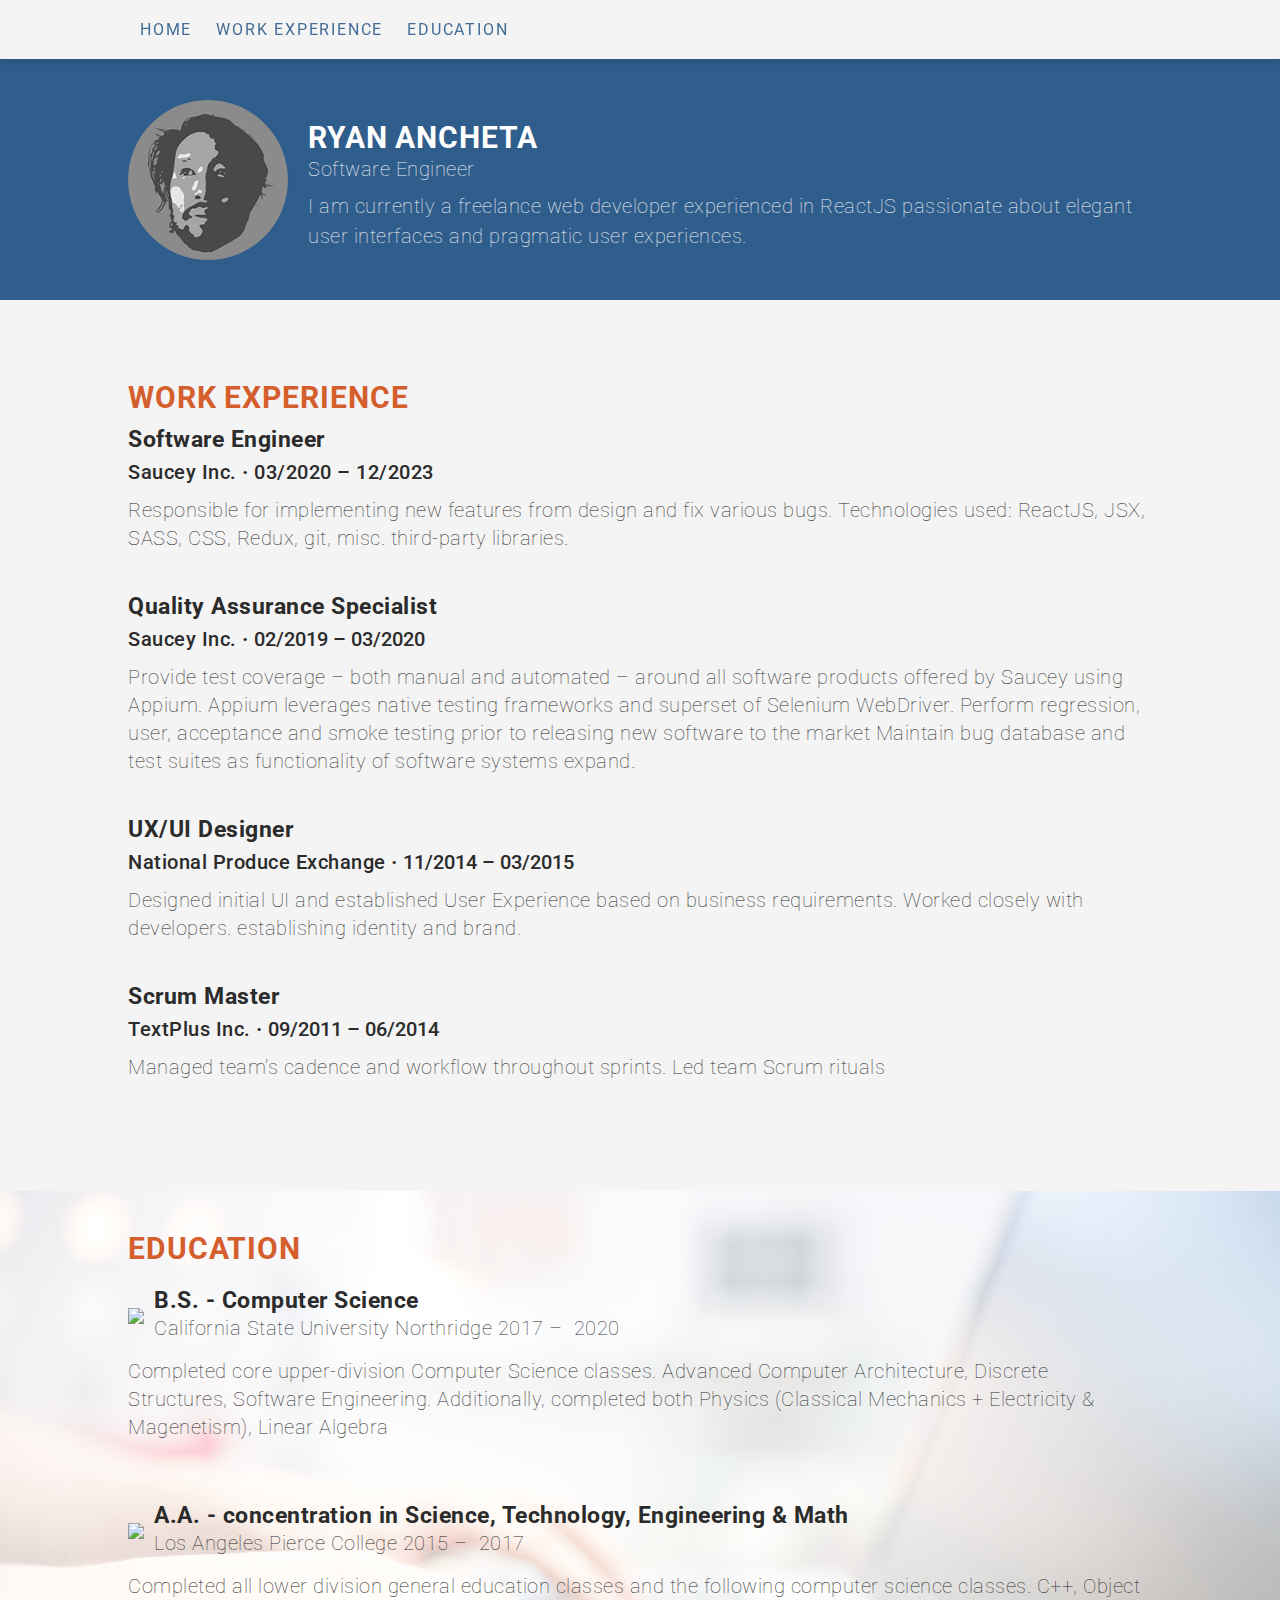
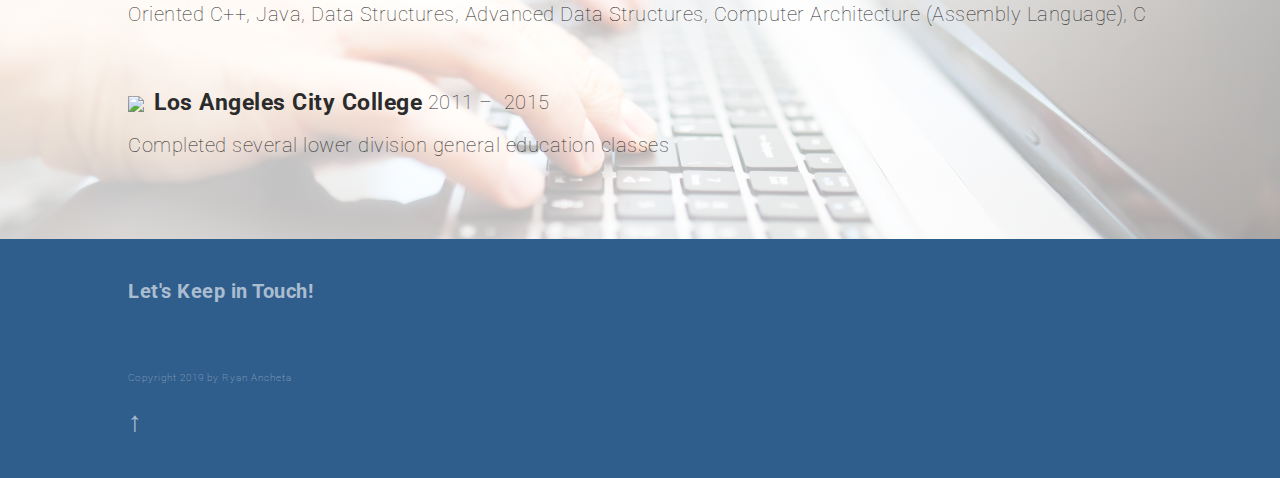
==== commit aa0e384c: "update heading and work experience" ====
--- a/index.html
+++ b/index.html
@@ -4,17 +4,35 @@
     <meta charset="UTF-8" />
     <meta name="viewport" content="width=device-width, initial-scale=1.0" />
     <meta property="og:title" content="Ryan Ancheta Resume" />
-    <meta name="description" content="Ryan Ancheta Front-End ReactJS developer software engineer software developer" />
+    <meta
+      name="description"
+      content="Ryan Ancheta Front-End ReactJS developer software engineer software developer"
+    />
     <meta name="format-detection" content="telephone=no" />
     <meta name="apple-mobile-web-app-capable" content="yes" />
     <meta name="apple-mobile-web-app-status-bar-style" content="black" />
-    <link rel="shortcut icon" type="image/x-icon" href="/assets/favicon-16x16.ico" />
+    <link
+      rel="shortcut icon"
+      type="image/x-icon"
+      href="/assets/favicon-16x16.ico"
+    />
     <link rel="icon" type="image/x-icon" href="/assets/favicon-16x16.ico" />
-    <meta property="og:image" content="https://lh3.googleusercontent.com/eHggFbVulwoqNeUheD2zjqbdYsZmbzcClbdNl1tjIChGEBlrgwwPAyZ1vfrO7VXcHEhOQb1ICyS1EC4H_CNYKtNoX-5hQ-1GsaHXh4HEf33yHN_d93c7FQprkmkQ3BUmwwURCWkJkw=s1024-no" />
-    <link rel="stylesheet" href="https://use.fontawesome.com/releases/v5.7.2/css/all.css" integrity="sha384-fnmOCqbTlWIlj8LyTjo7mOUStjsKC4pOpQbqyi7RrhN7udi9RwhKkMHpvLbHG9Sr" crossorigin="anonymous" />
+    <meta
+      property="og:image"
+      content="https://lh3.googleusercontent.com/eHggFbVulwoqNeUheD2zjqbdYsZmbzcClbdNl1tjIChGEBlrgwwPAyZ1vfrO7VXcHEhOQb1ICyS1EC4H_CNYKtNoX-5hQ-1GsaHXh4HEf33yHN_d93c7FQprkmkQ3BUmwwURCWkJkw=s1024-no"
+    />
+    <link
+      rel="stylesheet"
+      href="https://use.fontawesome.com/releases/v5.7.2/css/all.css"
+      integrity="sha384-fnmOCqbTlWIlj8LyTjo7mOUStjsKC4pOpQbqyi7RrhN7udi9RwhKkMHpvLbHG9Sr"
+      crossorigin="anonymous"
+    />
 
     <!-- links -->
-    <link href="https://fonts.googleapis.com/css?family=Roboto:300,400,500|Roboto+Slab:300,400,700" rel="stylesheet" />
+    <link
+      href="https://fonts.googleapis.com/css?family=Roboto:300,400,500|Roboto+Slab:300,400,700"
+      rel="stylesheet"
+    />
     <link rel="stylesheet" href="styles.css" type="text/css" />
     <!-- links -->
 
@@ -39,7 +57,11 @@
             <div>
               <h2 id="header-name" class="header-text-content">Ryan Ancheta</h2>
               <p>Software Engineer</p>
-              <p class="header-description">I am currently working as a full-time ReactJS developer at Saucey Inc., the alcohol delivery company in West Hollywood California.</p>
+              <p class="header-description">
+                I am currently a freelance web developer experienced in ReactJS
+                passionate about elegant user interfaces and pragmatic user
+                experiences.
+              </p>
             </div>
           </div>
         </div>
@@ -55,39 +77,90 @@
             <div class="job">
               <h3>Software Engineer</h3>
               <div class="heading">
-                <p><a href="https://www.saucey.com" target="_blank" class="work-name"> Saucey Inc.</a>&nbsp;•&nbsp;</p>
-                <p class="date-range">03/2020&nbsp;–&nbsp;Present</p>
+                <p>
+                  <a
+                    href="https://www.saucey.com"
+                    target="_blank"
+                    class="work-name"
+                  >
+                    Saucey Inc.</a
+                  >&nbsp;•&nbsp;
+                </p>
+                <p class="date-range">03/2020&nbsp;–&nbsp;12/2023</p>
                 <!-- Add as many paragraphs as you need. -->
               </div>
-              <p>Responsible for implementing new features from design and fix various bugs. Technologies used: ReactJS, JSX, SASS, CSS, Redux, git, misc. third-party libraries.</p>
+              <p>
+                Responsible for implementing new features from design and fix
+                various bugs. Technologies used: ReactJS, JSX, SASS, CSS, Redux,
+                git, misc. third-party libraries.
+              </p>
             </div>
 
             <div class="job">
               <h3>Quality Assurance Specialist</h3>
               <div class="heading">
-                <p><a href="https://www.saucey.com" target="_blank" class="work-name"> Saucey Inc.</a>&nbsp;•&nbsp;</p>
+                <p>
+                  <a
+                    href="https://www.saucey.com"
+                    target="_blank"
+                    class="work-name"
+                  >
+                    Saucey Inc.</a
+                  >&nbsp;•&nbsp;
+                </p>
                 <div class="date-range">02/2019&nbsp;–&nbsp;03/2020</div>
               </div>
               <!-- Add as many paragraphs as you need. -->
-              <p>Provide test coverage – both manual and automated – around all software products offered by Saucey using Appium. Appium leverages native testing frameworks and superset of Selenium WebDriver. Perform regression, user, acceptance and smoke testing prior to releasing new software to the market Maintain bug database and test suites as functionality of software systems expand.</p>
+              <p>
+                Provide test coverage – both manual and automated – around all
+                software products offered by Saucey using Appium. Appium
+                leverages native testing frameworks and superset of Selenium
+                WebDriver. Perform regression, user, acceptance and smoke
+                testing prior to releasing new software to the market Maintain
+                bug database and test suites as functionality of software
+                systems expand.
+              </p>
             </div>
 
             <div class="job">
               <h3>UX/UI Designer</h3>
               <div class="heading">
-                <p><a href="https://www.nationalcarrierexchange.com" target="__blank" class="work-name"> National Produce Exchange</a>&nbsp;•&nbsp;</p>
+                <p>
+                  <a
+                    href="https://www.nationalcarrierexchange.com"
+                    target="__blank"
+                    class="work-name"
+                  >
+                    National Produce Exchange</a
+                  >&nbsp;•&nbsp;
+                </p>
                 <div class="date-range">11/2014 – 03/2015</div>
               </div>
-              <p>Designed initial UI and established User Experience based on business requirements. Worked closely with developers. establishing identity and brand.</p>
+              <p>
+                Designed initial UI and established User Experience based on
+                business requirements. Worked closely with developers.
+                establishing identity and brand.
+              </p>
             </div>
 
             <div class="job">
               <h3>Scrum Master</h3>
               <div class="heading">
-                <p><a href="http://www.textplus.com" target="new" class="work-name"> TextPlus Inc.</a>&nbsp;•&nbsp;</p>
+                <p>
+                  <a
+                    href="http://www.textplus.com"
+                    target="new"
+                    class="work-name"
+                  >
+                    TextPlus Inc.</a
+                  >&nbsp;•&nbsp;
+                </p>
                 <span class="date-range">09/2011&nbsp;–&nbsp;06/2014</span>
               </div>
-              <p>Managed team's cadence and workflow throughout sprints. Led team Scrum rituals</p>
+              <p>
+                Managed team's cadence and workflow throughout sprints. Led team
+                Scrum rituals
+              </p>
             </div>
           </div>
         </section>
@@ -104,53 +177,95 @@
             <div class="education-item-container">
               <div class="education-item">
                 <a href="https://www.csun.edu" target="_blank">
-                  <img src="https://upload.wikimedia.org/wikipedia/en/thumb/8/8c/CSUNS.svg/1200px-CSUNS.svg.png" loading="lazy" style="width: 52px; height: auto" class="school-logo" />
+                  <img
+                    src="https://upload.wikimedia.org/wikipedia/en/thumb/8/8c/CSUNS.svg/1200px-CSUNS.svg.png"
+                    loading="lazy"
+                    style="width: 52px; height: auto"
+                    class="school-logo"
+                  />
                 </a>
                 <div>
                   <h3 class="degree">B.S. &dash; Computer Science</h3>
                   <div class="school-name-year-detail">
-                    <a href="http://www.csun.edu" target="_blank" class="school-name">
+                    <a
+                      href="http://www.csun.edu"
+                      target="_blank"
+                      class="school-name"
+                    >
                       <p>California State University Northridge</p>
                     </a>
                     <p>&nbsp;2017 – &nbsp;2020</p>
                   </div>
                 </div>
               </div>
-              <p class="school-desc">Completed core upper-division Computer Science classes. Advanced Computer Architecture, Discrete Structures, Software Engineering. Additionally, completed both Physics (Classical Mechanics + Electricity & Magenetism), Linear Algebra</p>
+              <p class="school-desc">
+                Completed core upper-division Computer Science classes. Advanced
+                Computer Architecture, Discrete Structures, Software
+                Engineering. Additionally, completed both Physics (Classical
+                Mechanics + Electricity & Magenetism), Linear Algebra
+              </p>
             </div>
             <div class="education-item-container">
               <div class="education-item">
                 <a href="https://www.piercecollege.edu" target="_blank">
-                  <img src="https://static.wixstatic.com/media/e28e75_eaf3989d148040e1ba2fc01089e773c7.gif" loading="lazy" style="width: 52px; height: auto" class="school-logo" />
+                  <img
+                    src="https://static.wixstatic.com/media/e28e75_eaf3989d148040e1ba2fc01089e773c7.gif"
+                    loading="lazy"
+                    style="width: 52px; height: auto"
+                    class="school-logo"
+                  />
                 </a>
                 <div>
-                  <h3 class="degree">A.A. &dash; concentration in Science, Technology, Engineering & Math</h3>
+                  <h3 class="degree">
+                    A.A. &dash; concentration in Science, Technology,
+                    Engineering & Math
+                  </h3>
                   <div class="school-name-year-detail">
-                    <a href="https://www.piercecollege.edu" target="_blank" class="school-name">
+                    <a
+                      href="https://www.piercecollege.edu"
+                      target="_blank"
+                      class="school-name"
+                    >
                       <p>Los Angeles Pierce College</p>
                     </a>
                     <p>&nbsp;2015 – &nbsp;2017</p>
                   </div>
                 </div>
               </div>
-              <p class="school-desc">Completed all lower division general education classes and the following computer science classes. C++, Object Oriented C++, Java, Data Structures, Advanced Data Structures, Computer Architecture (Assembly Language), C</p>
+              <p class="school-desc">
+                Completed all lower division general education classes and the
+                following computer science classes. C++, Object Oriented C++,
+                Java, Data Structures, Advanced Data Structures, Computer
+                Architecture (Assembly Language), C
+              </p>
             </div>
 
             <div class="education-item-container">
               <div class="education-item">
                 <a href="https://www.lacc.edu" target="_blank">
-                  <img src="https://upload.wikimedia.org/wikipedia/en/thumb/f/f6/Los_Angeles_City_College_seal.svg/800px-Los_Angeles_City_College_seal.svg.png" loading="lazy" style="width: auto; height: 53px" class="school-logo" />
+                  <img
+                    src="https://upload.wikimedia.org/wikipedia/en/thumb/f/f6/Los_Angeles_City_College_seal.svg/800px-Los_Angeles_City_College_seal.svg.png"
+                    loading="lazy"
+                    style="width: auto; height: 53px"
+                    class="school-logo"
+                  />
                 </a>
                 <div>
                   <div class="school-name-year-detail">
-                    <a href="https://www.lacitycollege.edu" target="_blank" class="school-name">
+                    <a
+                      href="https://www.lacitycollege.edu"
+                      target="_blank"
+                      class="school-name"
+                    >
                       <h3>Los Angeles City College</h3>
                     </a>
                     <p>&nbsp;2011 – &nbsp;2015</p>
                   </div>
                 </div>
               </div>
-              <p class="school-desc">Completed several lower division general education classes</p>
+              <p class="school-desc">
+                Completed several lower division general education classes
+              </p>
             </div>
           </section>
         </div>
@@ -163,11 +278,25 @@
             <h4>Let's Keep in Touch!</h4>
             <!-- Social media and contact links. Add or remove any networks. -->
             <ul class="footer-links contact-info" style="margin-top: 0">
-              <a href="mailto:ryan@ryanancheta.com?subject=Hey! I found you from your website!" style="padding-left: 0"><i class="fas fa-envelope"></i></a>
-              <a href="http://www.ryanancheta.com" target="_blank"><i size="med" class="fas fa-columns"></i></a>
-              <a href="http://www.twitter.com" target="_blank"><i class="fab fa-twitter"></i></a>
-              <a href="https://www.linkedin.com/in/ryan-ancheta-920494163" target="_blank"><i class="fab fa-linkedin"></i></a>
-              <a href="https://facebook.com" target="_blank"><i class="fab fa-facebook"></i></a>
+              <a
+                href="mailto:ryan@ryanancheta.com?subject=Hey! I found you from your website!"
+                style="padding-left: 0"
+                ><i class="fas fa-envelope"></i
+              ></a>
+              <a href="http://www.ryanancheta.com" target="_blank"
+                ><i size="med" class="fas fa-columns"></i
+              ></a>
+              <a href="http://www.twitter.com" target="_blank"
+                ><i class="fab fa-twitter"></i
+              ></a>
+              <a
+                href="https://www.linkedin.com/in/ryan-ancheta-920494163"
+                target="_blank"
+                ><i class="fab fa-linkedin"></i
+              ></a>
+              <a href="https://facebook.com" target="_blank"
+                ><i class="fab fa-facebook"></i
+              ></a>
             </ul>
             <p>Copyright 2019 by Ryan Ancheta</p>
           </footer>
